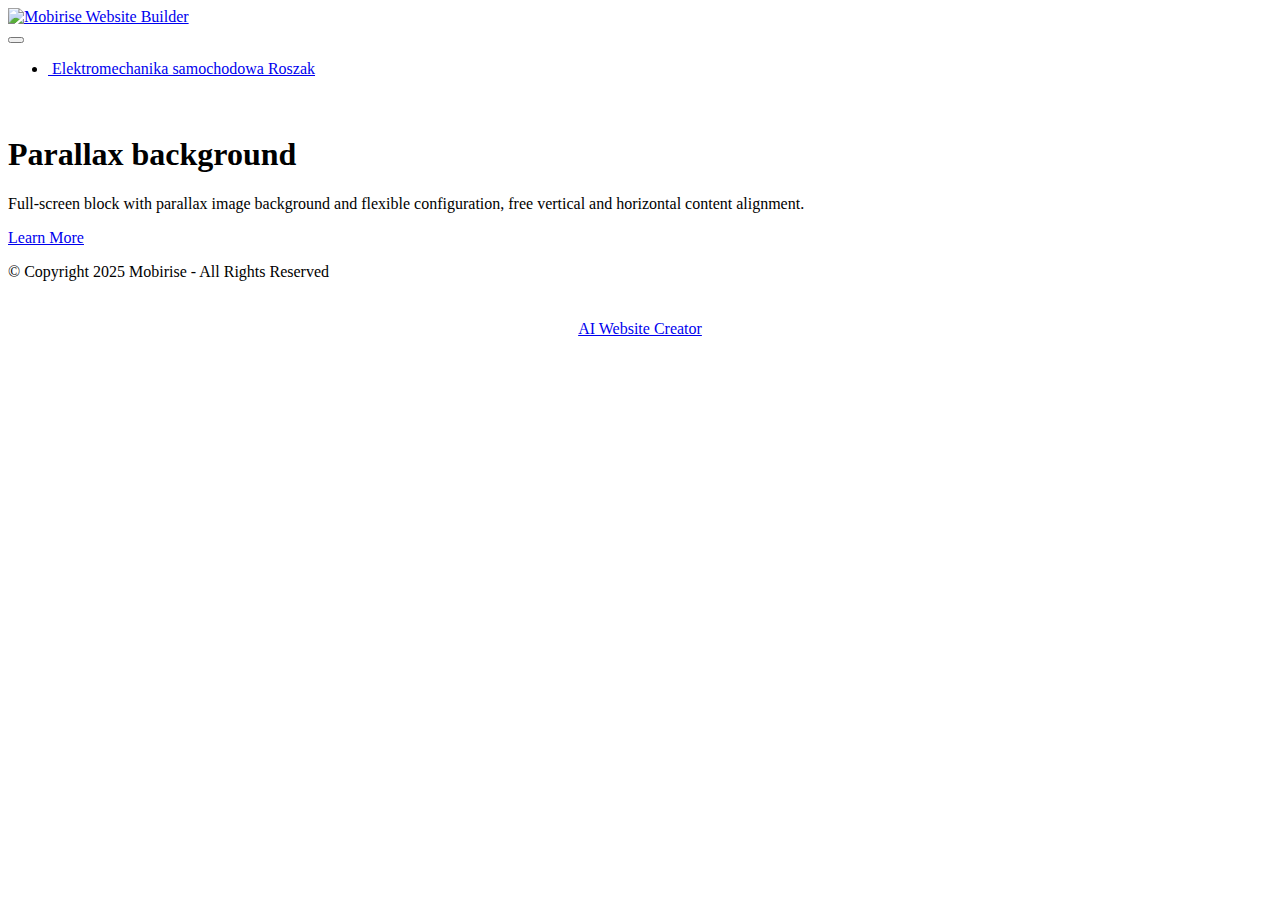
==== index.html @ 2b4351e5 "Add files via upload" ====
<!DOCTYPE html>
<html  >
<head>
  <!-- Site made with Mobirise Website Builder v5.9.18, https://mobirise.com -->
  <meta charset="UTF-8">
  <meta http-equiv="X-UA-Compatible" content="IE=edge">
  <meta name="generator" content="Mobirise v5.9.18, mobirise.com">
  <meta name="viewport" content="width=device-width, initial-scale=1, minimum-scale=1">
  <link rel="shortcut icon" href="assets/images/black-and-white-auto-repair-logo1-159x159.png" type="image/x-icon">
  <meta name="description" content="">
  
  
  <title>Home</title>
  <link rel="stylesheet" href="assets/web/assets/mobirise-icons2/mobirise2.css">
  <link rel="stylesheet" href="assets/bootstrap/css/bootstrap.min.css">
  <link rel="stylesheet" href="assets/bootstrap/css/bootstrap-grid.min.css">
  <link rel="stylesheet" href="assets/bootstrap/css/bootstrap-reboot.min.css">
  <link rel="stylesheet" href="assets/parallax/jarallax.css">
  <link rel="stylesheet" href="assets/animatecss/animate.css">
  <link rel="stylesheet" href="assets/dropdown/css/style.css">
  <link rel="stylesheet" href="assets/theme/css/style.css">
  <link rel="preload" href="https://fonts.googleapis.com/css?family=Inter+Tight:100,200,300,400,500,600,700,800,900,100i,200i,300i,400i,500i,600i,700i,800i,900i&display=swap" as="style" onload="this.onload=null;this.rel='stylesheet'">
  <noscript><link rel="stylesheet" href="https://fonts.googleapis.com/css?family=Inter+Tight:100,200,300,400,500,600,700,800,900,100i,200i,300i,400i,500i,600i,700i,800i,900i&display=swap"></noscript>
  <link rel="preload" as="style" href="assets/mobirise/css/mbr-additional.css?v=vbyn9z"><link rel="stylesheet" href="assets/mobirise/css/mbr-additional.css?v=vbyn9z" type="text/css">

  
  
  
</head>
<body>
  
  <section data-bs-version="5.1" class="menu menu3 cid-uskAnA1dW7" once="menu" id="menu03-1k">
	

	<nav class="navbar navbar-dropdown navbar-fixed-top navbar-expand-lg">
		<div class="container">
			<div class="navbar-brand">
				<span class="navbar-logo">
					<a href="https://mobiri.se">
						<img src="assets/images/black-and-white-auto-repair-logo1-159x159.png" alt="Mobirise Website Builder" style="height: 4rem;">
					</a>
				</span>
				
			</div>
			<button class="navbar-toggler" type="button" data-toggle="collapse" data-bs-toggle="collapse" data-target="#navbarSupportedContent" data-bs-target="#navbarSupportedContent" aria-controls="navbarNavAltMarkup" aria-expanded="false" aria-label="Toggle navigation">
				<div class="hamburger">
					<span></span>
					<span></span>
					<span></span>
					<span></span>
				</div>
			</button>
			<div class="collapse navbar-collapse" id="navbarSupportedContent">
				<ul class="navbar-nav nav-dropdown nav-right" data-app-modern-menu="true"><li class="nav-item">
						<a class="nav-link link text-black text-primary display-7" href="page1.html#header17-1j">&nbsp;Elektromechanika samochodowa Roszak</a>
					</li></ul>
				<div class="icons-menu">
					<a class="iconfont-wrapper" href="tel:+48602555346">
						<span class="p-2 mbr-iconfont mobi-mbri-phone mobi-mbri"></span>
					</a>
					<a class="iconfont-wrapper" href="https://maps.app.goo.gl/pMAjD56mRFNjidWM8">
						<span class="p-2 mbr-iconfont mobi-mbri-map-pin mobi-mbri"></span>
					</a>
					
					
				</div>
				
			</div>
		</div>
	</nav>
</section>

<section data-bs-version="5.1" class="header16 cid-uskxZHI9kY mbr-fullscreen mbr-parallax-background" id="header17-1i">
  
  
  <div class="container-fluid">
    <div class="row">
      <div class="content-wrap col-12 col-md-12">
        <h1 class="mbr-section-title mbr-fonts-style mbr-white mb-4 display-1">
          <strong><br>Parallax background</strong>
        </h1>
        
        <p class="mbr-fonts-style mbr-text mbr-white mb-4 display-7">Full-screen block with parallax image background and flexible
          configuration, free vertical and horizontal
          content alignment.&nbsp;</p>
        <div class="mbr-section-btn"><a class="btn btn-white-outline display-7" href="https://mobiri.se">Learn More</a></div>
      </div>
    </div>
  </div>
</section>

<section data-bs-version="5.1" class="footer4 cid-uswUv1LWGi mbr-reveal" once="footers" id="footer04-1s">

    

    

    <div class="container">
        <div class="media-container-row align-center mbr-white">
            <div class="col-12">
                <p class="mbr-text mb-0 mbr-fonts-style display-7">
                    © Copyright 2025 Mobirise - All Rights Reserved
                </p>
            </div>
        </div>
    </div>
</section><section class="display-7" style="padding: 0;align-items: center;justify-content: center;flex-wrap: wrap;    align-content: center;display: flex;position: relative;height: 4rem;"><a href="https://mobiri.se/3535914" style="flex: 1 1;height: 4rem;position: absolute;width: 100%;z-index: 1;"><img alt="" style="height: 4rem;" src="[data-uri]"></a><p style="margin: 0;text-align: center;" class="display-7">&#8204;</p><a style="z-index:1" href="https://mobirise.com/builder/ai-website-creator.html">AI Website Creator</a></section><script src="assets/bootstrap/js/bootstrap.bundle.min.js"></script>  <script src="assets/parallax/jarallax.js"></script>  <script src="assets/smoothscroll/smooth-scroll.js"></script>  <script src="assets/ytplayer/index.js"></script>  <script src="assets/dropdown/js/navbar-dropdown.js"></script>  <script src="assets/theme/js/script.js"></script>  
  
  
  <input name="animation" type="hidden">
  </body>
</html>
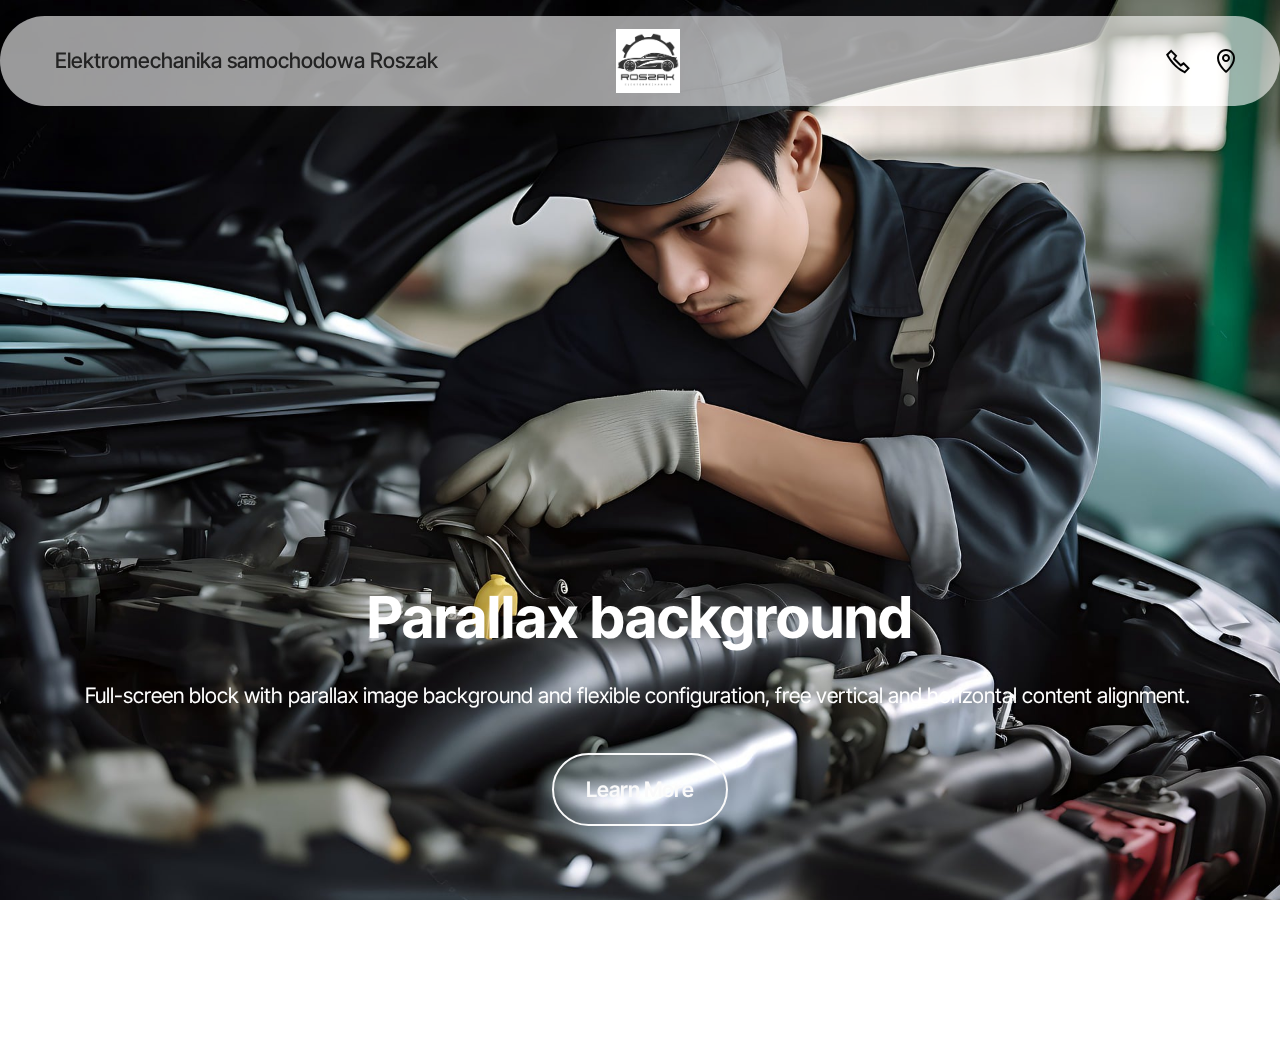
==== commit cd3fa88d: "Add files via upload" ====
--- a/index.html
+++ b/index.html
@@ -21,7 +21,7 @@
   <link rel="stylesheet" href="assets/theme/css/style.css">
   <link rel="preload" href="https://fonts.googleapis.com/css?family=Inter+Tight:100,200,300,400,500,600,700,800,900,100i,200i,300i,400i,500i,600i,700i,800i,900i&display=swap" as="style" onload="this.onload=null;this.rel='stylesheet'">
   <noscript><link rel="stylesheet" href="https://fonts.googleapis.com/css?family=Inter+Tight:100,200,300,400,500,600,700,800,900,100i,200i,300i,400i,500i,600i,700i,800i,900i&display=swap"></noscript>
-  <link rel="preload" as="style" href="assets/mobirise/css/mbr-additional.css?v=vbyn9z"><link rel="stylesheet" href="assets/mobirise/css/mbr-additional.css?v=vbyn9z" type="text/css">
+  <link rel="preload" as="style" href="assets/mobirise/css/mbr-additional.css?v=aTOK6N"><link rel="stylesheet" href="assets/mobirise/css/mbr-additional.css?v=aTOK6N" type="text/css">
 
   
   
@@ -104,7 +104,7 @@
             </div>
         </div>
     </div>
-</section><section class="display-7" style="padding: 0;align-items: center;justify-content: center;flex-wrap: wrap;    align-content: center;display: flex;position: relative;height: 4rem;"><a href="https://mobiri.se/3535914" style="flex: 1 1;height: 4rem;position: absolute;width: 100%;z-index: 1;"><img alt="" style="height: 4rem;" src="[data-uri]"></a><p style="margin: 0;text-align: center;" class="display-7">&#8204;</p><a style="z-index:1" href="https://mobirise.com/builder/ai-website-creator.html">AI Website Creator</a></section><script src="assets/bootstrap/js/bootstrap.bundle.min.js"></script>  <script src="assets/parallax/jarallax.js"></script>  <script src="assets/smoothscroll/smooth-scroll.js"></script>  <script src="assets/ytplayer/index.js"></script>  <script src="assets/dropdown/js/navbar-dropdown.js"></script>  <script src="assets/theme/js/script.js"></script>  
+</section><section class="display-7" style="padding: 0;align-items: center;justify-content: center;flex-wrap: wrap;    align-content: center;display: flex;position: relative;height: 4rem;"><a href="https://mobiri.se/3535914" style="flex: 1 1;height: 4rem;position: absolute;width: 100%;z-index: 1;"><img alt="" style="height: 4rem;" src="[data-uri]"></a><p style="margin: 0;text-align: center;" class="display-7">&#8204;</p><a style="z-index:1" href="https://mobirise.com/builder/ai-website-creator.html">Best AI Website Creator</a></section><script src="assets/bootstrap/js/bootstrap.bundle.min.js"></script>  <script src="assets/parallax/jarallax.js"></script>  <script src="assets/smoothscroll/smooth-scroll.js"></script>  <script src="assets/ytplayer/index.js"></script>  <script src="assets/dropdown/js/navbar-dropdown.js"></script>  <script src="assets/theme/js/script.js"></script>  
   
   
   <input name="animation" type="hidden">
--- a/assets/web/assets/mobirise-icons2/mobirise2.css
+++ b/assets/web/assets/mobirise-icons2/mobirise2.css
@@ -0,0 +1,498 @@
+@font-face {
+  font-family: 'Moririse2';
+  font-display: swap;
+  src:  url('mobirise2.eot?f2bix4');
+  src:  url('mobirise2.eot?f2bix4#iefix') format('embedded-opentype'),
+    url('mobirise2.ttf?f2bix4') format('truetype'),
+    url('mobirise2.woff?f2bix4') format('woff'),
+    url('mobirise2.svg?f2bix4#mobirise2') format('svg');
+  font-weight: normal;
+  font-style: normal;
+}
+
+[class^="mobi-"], [class*=" mobi-"] {
+  /* use !important to prevent issues with browser extensions that change fonts */
+  font-family: 'Moririse2' !important;
+  speak: none;
+  font-style: normal;
+  font-weight: normal;
+  font-variant: normal;
+  text-transform: none;
+  line-height: 1;
+
+  /* Better Font Rendering =========== */
+  -webkit-font-smoothing: antialiased;
+  -moz-osx-font-smoothing: grayscale;
+}
+
+.mobi-mbri-add-submenu:before {
+  content: "\e900";
+}
+.mobi-mbri-alert:before {
+  content: "\e901";
+}
+.mobi-mbri-align-center:before {
+  content: "\e902";
+}
+.mobi-mbri-align-justify:before {
+  content: "\e903";
+}
+.mobi-mbri-align-left:before {
+  content: "\e904";
+}
+.mobi-mbri-align-right:before {
+  content: "\e905";
+}
+.mobi-mbri-android:before {
+  content: "\e906";
+}
+.mobi-mbri-apple:before {
+  content: "\e907";
+}
+.mobi-mbri-arrow-down:before {
+  content: "\e908";
+}
+.mobi-mbri-arrow-next:before {
+  content: "\e909";
+}
+.mobi-mbri-arrow-prev:before {
+  content: "\e90a";
+}
+.mobi-mbri-arrow-up:before {
+  content: "\e90b";
+}
+.mobi-mbri-bold:before {
+  content: "\e90c";
+}
+.mobi-mbri-bookmark:before {
+  content: "\e90d";
+}
+.mobi-mbri-bootstrap:before {
+  content: "\e90e";
+}
+.mobi-mbri-briefcase:before {
+  content: "\e90f";
+}
+.mobi-mbri-browse:before {
+  content: "\e910";
+}
+.mobi-mbri-bulleted-list:before {
+  content: "\e911";
+}
+.mobi-mbri-calendar:before {
+  content: "\e912";
+}
+.mobi-mbri-camera:before {
+  content: "\e913";
+}
+.mobi-mbri-cart-add:before {
+  content: "\e914";
+}
+.mobi-mbri-cart-full:before {
+  content: "\e915";
+}
+.mobi-mbri-cash:before {
+  content: "\e916";
+}
+.mobi-mbri-change-style:before {
+  content: "\e917";
+}
+.mobi-mbri-chat:before {
+  content: "\e918";
+}
+.mobi-mbri-clock:before {
+  content: "\e919";
+}
+.mobi-mbri-close:before {
+  content: "\e91a";
+}
+.mobi-mbri-cloud:before {
+  content: "\e91b";
+}
+.mobi-mbri-code:before {
+  content: "\e91c";
+}
+.mobi-mbri-contact-form:before {
+  content: "\e91d";
+}
+.mobi-mbri-credit-card:before {
+  content: "\e91e";
+}
+.mobi-mbri-cursor-click:before {
+  content: "\e91f";
+}
+.mobi-mbri-cust-feedback:before {
+  content: "\e920";
+}
+.mobi-mbri-database:before {
+  content: "\e921";
+}
+.mobi-mbri-delivery:before {
+  content: "\e922";
+}
+.mobi-mbri-desktop:before {
+  content: "\e923";
+}
+.mobi-mbri-devices:before {
+  content: "\e924";
+}
+.mobi-mbri-down:before {
+  content: "\e925";
+}
+.mobi-mbri-download-2:before {
+  content: "\e926";
+}
+.mobi-mbri-download:before {
+  content: "\e927";
+}
+.mobi-mbri-drag-n-drop-2:before {
+  content: "\e928";
+}
+.mobi-mbri-drag-n-drop:before {
+  content: "\e929";
+}
+.mobi-mbri-edit-2:before {
+  content: "\e92a";
+}
+.mobi-mbri-edit:before {
+  content: "\e92b";
+}
+.mobi-mbri-error:before {
+  content: "\e92c";
+}
+.mobi-mbri-extension:before {
+  content: "\e92d";
+}
+.mobi-mbri-features:before {
+  content: "\e92e";
+}
+.mobi-mbri-file:before {
+  content: "\e92f";
+}
+.mobi-mbri-flag:before {
+  content: "\e930";
+}
+.mobi-mbri-folder:before {
+  content: "\e931";
+}
+.mobi-mbri-gift:before {
+  content: "\e932";
+}
+.mobi-mbri-github:before {
+  content: "\e933";
+}
+.mobi-mbri-globe-2:before {
+  content: "\e934";
+}
+.mobi-mbri-globe:before {
+  content: "\e935";
+}
+.mobi-mbri-growing-chart:before {
+  content: "\e936";
+}
+.mobi-mbri-hearth:before {
+  content: "\e937";
+}
+.mobi-mbri-help:before {
+  content: "\e938";
+}
+.mobi-mbri-home:before {
+  content: "\e939";
+}
+.mobi-mbri-hot-cup:before {
+  content: "\e93a";
+}
+.mobi-mbri-idea:before {
+  content: "\e93b";
+}
+.mobi-mbri-image-gallery:before {
+  content: "\e93c";
+}
+.mobi-mbri-image-slider:before {
+  content: "\e93d";
+}
+.mobi-mbri-info:before {
+  content: "\e93e";
+}
+.mobi-mbri-italic:before {
+  content: "\e93f";
+}
+.mobi-mbri-key:before {
+  content: "\e940";
+}
+.mobi-mbri-laptop:before {
+  content: "\e941";
+}
+.mobi-mbri-layers:before {
+  content: "\e942";
+}
+.mobi-mbri-left-right:before {
+  content: "\e943";
+}
+.mobi-mbri-left:before {
+  content: "\e944";
+}
+.mobi-mbri-letter:before {
+  content: "\e945";
+}
+.mobi-mbri-like:before {
+  content: "\e946";
+}
+.mobi-mbri-link:before {
+  content: "\e947";
+}
+.mobi-mbri-lock:before {
+  content: "\e948";
+}
+.mobi-mbri-login:before {
+  content: "\e949";
+}
+.mobi-mbri-logout:before {
+  content: "\e94a";
+}
+.mobi-mbri-magic-stick:before {
+  content: "\e94b";
+}
+.mobi-mbri-map-pin:before {
+  content: "\e94c";
+}
+.mobi-mbri-menu:before {
+  content: "\e94d";
+}
+.mobi-mbri-mobile-2:before {
+  content: "\e94e";
+}
+.mobi-mbri-mobile-horizontal:before {
+  content: "\e94f";
+}
+.mobi-mbri-mobile:before {
+  content: "\e950";
+}
+.mobi-mbri-mobirise:before {
+  content: "\e951";
+}
+.mobi-mbri-more-horizontal:before {
+  content: "\e952";
+}
+.mobi-mbri-more-vertical:before {
+  content: "\e953";
+}
+.mobi-mbri-music:before {
+  content: "\e954";
+}
+.mobi-mbri-new-file:before {
+  content: "\e955";
+}
+.mobi-mbri-numbered-list:before {
+  content: "\e956";
+}
+.mobi-mbri-opened-folder:before {
+  content: "\e957";
+}
+.mobi-mbri-pages:before {
+  content: "\e958";
+}
+.mobi-mbri-paper-plane:before {
+  content: "\e959";
+}
+.mobi-mbri-paperclip:before {
+  content: "\e95a";
+}
+.mobi-mbri-phone:before {
+  content: "\e95b";
+}
+.mobi-mbri-photo:before {
+  content: "\e95c";
+}
+.mobi-mbri-photos:before {
+  content: "\e95d";
+}
+.mobi-mbri-pin:before {
+  content: "\e95e";
+}
+.mobi-mbri-play:before {
+  content: "\e95f";
+}
+.mobi-mbri-plus:before {
+  content: "\e960";
+}
+.mobi-mbri-preview:before {
+  content: "\e961";
+}
+.mobi-mbri-print:before {
+  content: "\e962";
+}
+.mobi-mbri-protect:before {
+  content: "\e963";
+}
+.mobi-mbri-question:before {
+  content: "\e964";
+}
+.mobi-mbri-quote-left:before {
+  content: "\e965";
+}
+.mobi-mbri-quote-right:before {
+  content: "\e966";
+}
+.mobi-mbri-redo:before {
+  content: "\e967";
+}
+.mobi-mbri-refresh:before {
+  content: "\e968";
+}
+.mobi-mbri-responsive-2:before {
+  content: "\e969";
+}
+.mobi-mbri-responsive:before {
+  content: "\e96a";
+}
+.mobi-mbri-right:before {
+  content: "\e96b";
+}
+.mobi-mbri-rocket:before {
+  content: "\e96c";
+}
+.mobi-mbri-sad-face:before {
+  content: "\e96d";
+}
+.mobi-mbri-sale:before {
+  content: "\e96e";
+}
+.mobi-mbri-save:before {
+  content: "\e96f";
+}
+.mobi-mbri-search:before {
+  content: "\e970";
+}
+.mobi-mbri-setting-2:before {
+  content: "\e971";
+}
+.mobi-mbri-setting-3:before {
+  content: "\e972";
+}
+.mobi-mbri-setting:before {
+  content: "\e973";
+}
+.mobi-mbri-share:before {
+  content: "\e974";
+}
+.mobi-mbri-shopping-bag:before {
+  content: "\e975";
+}
+.mobi-mbri-shopping-basket:before {
+  content: "\e976";
+}
+.mobi-mbri-shopping-cart:before {
+  content: "\e977";
+}
+.mobi-mbri-sites:before {
+  content: "\e978";
+}
+.mobi-mbri-smile-face:before {
+  content: "\e979";
+}
+.mobi-mbri-speed:before {
+  content: "\e97a";
+}
+.mobi-mbri-star:before {
+  content: "\e97b";
+}
+.mobi-mbri-success:before {
+  content: "\e97c";
+}
+.mobi-mbri-sun:before {
+  content: "\e97d";
+}
+.mobi-mbri-sun2:before {
+  content: "\e97e";
+}
+.mobi-mbri-tablet-vertical:before {
+  content: "\e97f";
+}
+.mobi-mbri-tablet:before {
+  content: "\e980";
+}
+.mobi-mbri-target:before {
+  content: "\e981";
+}
+.mobi-mbri-timer:before {
+  content: "\e982";
+}
+.mobi-mbri-to-ftp:before {
+  content: "\e983";
+}
+.mobi-mbri-to-local-drive:before {
+  content: "\e984";
+}
+.mobi-mbri-touch-swipe:before {
+  content: "\e985";
+}
+.mobi-mbri-touch:before {
+  content: "\e986";
+}
+.mobi-mbri-trash:before {
+  content: "\e987";
+}
+.mobi-mbri-underline:before {
+  content: "\e988";
+}
+.mobi-mbri-undo:before {
+  content: "\e989";
+}
+.mobi-mbri-unlink:before {
+  content: "\e98a";
+}
+.mobi-mbri-unlock:before {
+  content: "\e98b";
+}
+.mobi-mbri-up-down:before {
+  content: "\e98c";
+}
+.mobi-mbri-up:before {
+  content: "\e98d";
+}
+.mobi-mbri-update:before {
+  content: "\e98e";
+}
+.mobi-mbri-upload-2:before {
+  content: "\e98f";
+}
+.mobi-mbri-upload:before {
+  content: "\e990";
+}
+.mobi-mbri-user-2:before {
+  content: "\e991";
+}
+.mobi-mbri-user:before {
+  content: "\e992";
+}
+.mobi-mbri-users:before {
+  content: "\e993";
+}
+.mobi-mbri-video-play:before {
+  content: "\e994";
+}
+.mobi-mbri-video:before {
+  content: "\e995";
+}
+.mobi-mbri-watch:before {
+  content: "\e996";
+}
+.mobi-mbri-website-theme-2:before {
+  content: "\e997";
+}
+.mobi-mbri-website-theme:before {
+  content: "\e998";
+}
+.mobi-mbri-wifi:before {
+  content: "\e999";
+}
+.mobi-mbri-windows:before {
+  content: "\e99a";
+}
+.mobi-mbri-zoom-in:before {
+  content: "\e99b";
+}
+.mobi-mbri-zoom-out:before {
+  content: "\e99c";
+}
--- a/assets/parallax/jarallax.css
+++ b/assets/parallax/jarallax.css
@@ -0,0 +1,15 @@
+.jarallax {
+    position: relative;
+    z-index: 0;
+}
+.jarallax > .jarallax-img {
+    position: absolute;
+    object-fit: cover;
+    /* support for plugin https://github.com/bfred-it/object-fit-images */
+    font-family: 'object-fit: cover;';
+    top: 0;
+    left: 0;
+    width: 100%;
+    height: 100%;
+    z-index: -1;
+}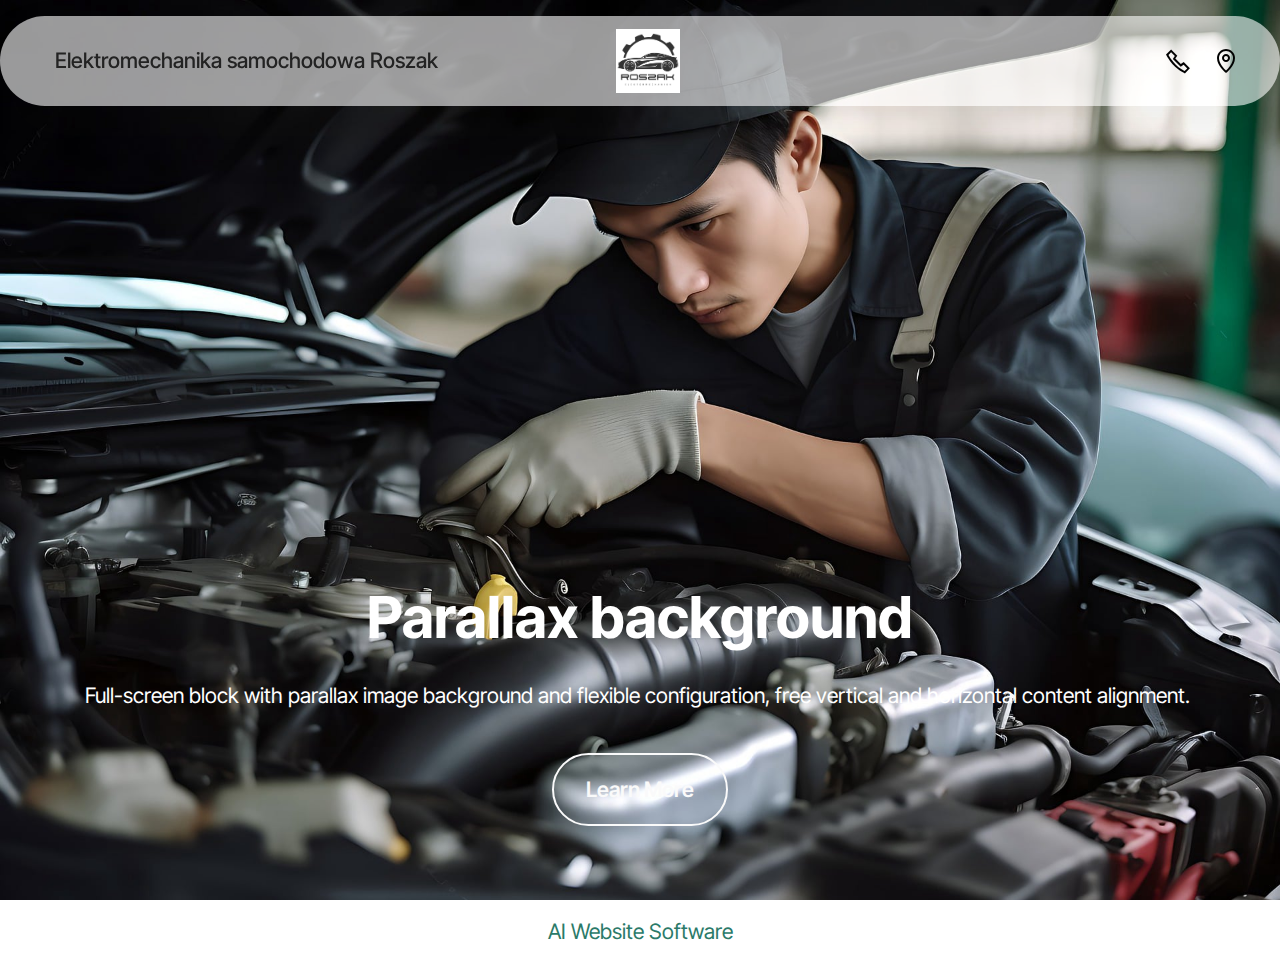
==== commit b6debfd0: "Add files via upload" ====
--- a/index.html
+++ b/index.html
@@ -21,7 +21,7 @@
   <link rel="stylesheet" href="assets/theme/css/style.css">
   <link rel="preload" href="https://fonts.googleapis.com/css?family=Inter+Tight:100,200,300,400,500,600,700,800,900,100i,200i,300i,400i,500i,600i,700i,800i,900i&display=swap" as="style" onload="this.onload=null;this.rel='stylesheet'">
   <noscript><link rel="stylesheet" href="https://fonts.googleapis.com/css?family=Inter+Tight:100,200,300,400,500,600,700,800,900,100i,200i,300i,400i,500i,600i,700i,800i,900i&display=swap"></noscript>
-  <link rel="preload" as="style" href="assets/mobirise/css/mbr-additional.css?v=aTOK6N"><link rel="stylesheet" href="assets/mobirise/css/mbr-additional.css?v=aTOK6N" type="text/css">
+  <link rel="preload" as="style" href="assets/mobirise/css/mbr-additional.css?v=3GP6QM"><link rel="stylesheet" href="assets/mobirise/css/mbr-additional.css?v=3GP6QM" type="text/css">
 
   
   
@@ -36,7 +36,7 @@
 		<div class="container">
 			<div class="navbar-brand">
 				<span class="navbar-logo">
-					<a href="https://mobiri.se">
+					<a href="page1.html#header17-1j">
 						<img src="assets/images/black-and-white-auto-repair-logo1-159x159.png" alt="Mobirise Website Builder" style="height: 4rem;">
 					</a>
 				</span>
@@ -87,26 +87,10 @@
       </div>
     </div>
   </div>
-</section>
-
-<section data-bs-version="5.1" class="footer4 cid-uswUv1LWGi mbr-reveal" once="footers" id="footer04-1s">
-
-    
-
-    
-
-    <div class="container">
-        <div class="media-container-row align-center mbr-white">
-            <div class="col-12">
-                <p class="mbr-text mb-0 mbr-fonts-style display-7">
-                    © Copyright 2025 Mobirise - All Rights Reserved
-                </p>
-            </div>
-        </div>
-    </div>
-</section><section class="display-7" style="padding: 0;align-items: center;justify-content: center;flex-wrap: wrap;    align-content: center;display: flex;position: relative;height: 4rem;"><a href="https://mobiri.se/3535914" style="flex: 1 1;height: 4rem;position: absolute;width: 100%;z-index: 1;"><img alt="" style="height: 4rem;" src="[data-uri]"></a><p style="margin: 0;text-align: center;" class="display-7">&#8204;</p><a style="z-index:1" href="https://mobirise.com/builder/ai-website-creator.html">Best AI Website Creator</a></section><script src="assets/bootstrap/js/bootstrap.bundle.min.js"></script>  <script src="assets/parallax/jarallax.js"></script>  <script src="assets/smoothscroll/smooth-scroll.js"></script>  <script src="assets/ytplayer/index.js"></script>  <script src="assets/dropdown/js/navbar-dropdown.js"></script>  <script src="assets/theme/js/script.js"></script>  
+</section><section class="display-7" style="padding: 0;align-items: center;justify-content: center;flex-wrap: wrap;    align-content: center;display: flex;position: relative;height: 4rem;"><a href="https://mobiri.se/3535914" style="flex: 1 1;height: 4rem;position: absolute;width: 100%;z-index: 1;"><img alt="" style="height: 4rem;" src="[data-uri]"></a><p style="margin: 0;text-align: center;" class="display-7">&#8204;</p><a style="z-index:1" href="https://mobirise.com/builder/ai-website-builder.html">AI Website Software</a></section><script type="text/plain" data-src="assets/bootstrap/js/bootstrap.bundle.min.js"></script><script type="text/plain" data-src="assets/parallax/jarallax.js"></script><script src="assets/web/assets/cookies-alert-plugin/cookies-alert-core.js"></script><script src="assets/web/assets/cookies-alert-plugin/cookies-alert-script.js"></script><script type="text/plain" data-src="assets/smoothscroll/smooth-scroll.js"></script><script type="text/plain" data-src="assets/ytplayer/index.js"></script><script type="text/plain" data-src="assets/dropdown/js/navbar-dropdown.js"></script><script type="text/plain" data-src="assets/theme/js/script.js"></script>
   
   
-  <input name="animation" type="hidden">
+<input name="cookieData" type="hidden" data-cookie-cookiesAlertType='2' data-cookie-customDialogSelector='null' data-cookie-colorText='#424a4d' data-cookie-colorBg='rgb(255, 255, 255)' data-cookie-opacityOverlay='0' data-cookie-bgOpacity='100' data-cookie-textButton='akceptuj' data-cookie-rejectText='odrzuć' data-cookie-colorButton='#2b7a69' data-cookie-rejectColor='#ffffff' data-cookie-colorLink='#424a4d' data-cookie-underlineLink='true' data-cookie-text="Cześć, ta strona używa ciasteczek w celu poprawnego działania.<a href='privacy.html'>cookie policy</a>. ">
+    <input name="animation" type="hidden">
   </body>
 </html>--- a/assets/mobirise/css/mbr-additional.css
+++ b/assets/mobirise/css/mbr-additional.css
@@ -772,632 +772,6 @@
     padding-left: 16px;
     padding-right: 16px;
   }
-}
-.cid-uskAnA1dW7 {
-  z-index: 1000;
-  width: 100%;
-}
-.cid-uskAnA1dW7 .dropdown-item:before {
-  font-family: Moririse2 !important;
-  content: "\e966";
-  display: inline-block;
-  width: 0;
-  position: absolute;
-  left: 1rem;
-  top: 0.5rem;
-  margin-right: 0.5rem;
-  line-height: 1;
-  font-size: inherit;
-  vertical-align: middle;
-  text-align: center;
-  overflow: hidden;
-  transform: scale(0, 1);
-  transition: all 0.25s ease-in-out;
-}
-@media (max-width: 767px) {
-  .cid-uskAnA1dW7 .navbar-toggler {
-    transform: scale(0.8);
-  }
-}
-.cid-uskAnA1dW7 .navbar-nav {
-  margin: auto;
-  margin-left: 0;
-}
-@media (min-width: 992px) {
-  .cid-uskAnA1dW7 .navbar-nav {
-    max-width: 45%;
-  }
-}
-.cid-uskAnA1dW7 .navbar-nav .nav-item {
-  padding: 0 !important;
-  transition: .3s all !important;
-}
-.cid-uskAnA1dW7 .navbar-nav .nav-item .nav-link {
-  padding: 16px !important;
-  margin: 0 !important;
-  border-radius: 1rem !important;
-  transition: .3s all !important;
-}
-.cid-uskAnA1dW7 .navbar-nav .nav-item .nav-link:hover {
-  background-color: rgba(27, 31, 10, 0.06);
-}
-.cid-uskAnA1dW7 .navbar-nav .open .nav-link::after {
-  transform: rotate(180deg);
-}
-@media (min-width: 992px) {
-  .cid-uskAnA1dW7 .navbar-nav .open .nav-link::before {
-    content: "";
-    width: 100%;
-    height: 20px;
-    top: 100%;
-    background: transparent;
-    position: absolute;
-  }
-}
-.cid-uskAnA1dW7 .navbar-nav .dropdown-item {
-  padding: 12px !important;
-  border-radius: 0.5rem !important;
-  margin: 0 8px !important;
-  transition: .3s all !important;
-}
-.cid-uskAnA1dW7 .navbar-nav .dropdown-item:hover {
-  background-color: rgba(27, 31, 10, 0.06);
-}
-@media (min-width: 992px) {
-  .cid-uskAnA1dW7 .navbar-nav {
-    padding-left: 1.5rem;
-  }
-}
-.cid-uskAnA1dW7 .navbar-logo {
-  padding-left: 1rem;
-  margin: 0 !important;
-}
-@media (min-width: 992px) {
-  .cid-uskAnA1dW7 .navbar-logo {
-    position: absolute;
-    left: 50%;
-    top: 50%;
-    transform: translate(-50%, -50%);
-  }
-}
-@media (max-width: 767px) {
-  .cid-uskAnA1dW7 .navbar-logo {
-    padding-left: 1rem;
-  }
-}
-.cid-uskAnA1dW7 .navbar-brand {
-  flex-shrink: 0;
-  align-items: center;
-  margin-right: 0;
-  padding: 10px 0;
-  transition: all 0.3s;
-  word-break: break-word;
-  z-index: 1;
-}
-.cid-uskAnA1dW7 .navbar-brand img {
-  max-width: 100%;
-  max-height: 100%;
-  border-radius: 0px !important;
-}
-.cid-uskAnA1dW7 .navbar-brand .navbar-caption {
-  line-height: inherit !important;
-}
-.cid-uskAnA1dW7 .navbar-brand .navbar-logo a {
-  outline: none;
-}
-.cid-uskAnA1dW7 .nav-link {
-  width: fit-content;
-  position: relative;
-}
-.cid-uskAnA1dW7 .navbar-caption {
-  padding-left: 2rem;
-  padding-right: .5rem;
-}
-@media (max-width: 767px) {
-  .cid-uskAnA1dW7 .navbar-caption {
-    padding-left: 1rem;
-  }
-}
-@media (max-width: 767px) {
-  .cid-uskAnA1dW7 .nav-dropdown {
-    padding-bottom: 0.5rem;
-  }
-}
-.cid-uskAnA1dW7 .nav-dropdown .link.dropdown-toggle::after {
-  margin-left: 0.5rem;
-  margin-top: 0.2rem;
-  transition: .3s all;
-}
-.cid-uskAnA1dW7 .container {
-  display: flex;
-  height: 90px;
-  position: relative;
-  padding: 0.5rem 0.6rem;
-  flex-wrap: nowrap;
-  background: rgba(255, 255, 255, 0.7) !important;
-  left: 0;
-  right: 0;
-  -webkit-box-pack: justify;
-  -ms-flex-pack: justify;
-  justify-content: flex-end;
-  -webkit-box-align: center;
-  -webkit-align-items: center;
-  -ms-flex-align: center;
-  align-items: center;
-  border-radius: 100vw;
-  margin-top: 1rem;
-  background-color: #ffffff;
-  box-shadow: 0 30px 60px 0 rgba(27, 31, 10, 0.08);
-}
-@media (max-width: 992px) {
-  .cid-uskAnA1dW7 .container {
-    padding-right: 2rem;
-  }
-}
-@media (max-width: 767px) {
-  .cid-uskAnA1dW7 .container {
-    width: 95%;
-    height: 56px !important;
-    padding-right: 1rem;
-    margin-top: 0rem;
-  }
-}
-.cid-uskAnA1dW7 .iconfont-wrapper {
-  color: #000000 !important;
-  font-size: 1.5rem;
-  padding-right: 0.5rem;
-}
-.cid-uskAnA1dW7 .dropdown-menu {
-  flex-wrap: wrap;
-  flex-direction: column;
-  max-width: 100%;
-  padding: 12px 4px !important;
-  border-radius: 1.5rem;
-  transition: .3s all !important;
-  min-width: auto;
-  background: #ffffff;
-  background: rgba(255, 255, 255, 0.7) !important;
-}
-.cid-uskAnA1dW7 .nav-item:focus,
-.cid-uskAnA1dW7 .nav-link:focus {
-  outline: none;
-}
-.cid-uskAnA1dW7 .dropdown .dropdown-menu .dropdown-item {
-  width: auto;
-  transition: all 0.25s ease-in-out;
-}
-.cid-uskAnA1dW7 .dropdown .dropdown-menu .dropdown-item::after {
-  right: 0.5rem;
-}
-.cid-uskAnA1dW7 .dropdown .dropdown-menu .dropdown-item .mbr-iconfont {
-  margin-right: 0.5rem;
-  vertical-align: sub;
-}
-.cid-uskAnA1dW7 .dropdown .dropdown-menu .dropdown-item .mbr-iconfont:before {
-  display: inline-block;
-  transform: scale(1, 1);
-  transition: all 0.25s ease-in-out;
-}
-.cid-uskAnA1dW7 .collapsed .dropdown-menu .dropdown-item:before {
-  display: none;
-}
-.cid-uskAnA1dW7 .collapsed .dropdown .dropdown-menu .dropdown-item {
-  padding: 0.235em 1.5em 0.235em 1.5em !important;
-  transition: none;
-  margin: 0 !important;
-}
-.cid-uskAnA1dW7 .navbar {
-  min-height: 90px;
-  transition: all 0.3s;
-  border-bottom: 1px solid transparent;
-  background: transparent !important;
-  padding: 0 !important;
-  border: none !important;
-  box-shadow: none !important;
-  border-radius: 0 !important;
-}
-.cid-uskAnA1dW7 .navbar.opened {
-  transition: all 0.3s;
-}
-.cid-uskAnA1dW7 .navbar .dropdown-item {
-  padding: 0.5rem 1.8rem;
-}
-.cid-uskAnA1dW7 .navbar .navbar-logo img {
-  width: auto;
-}
-.cid-uskAnA1dW7 .navbar .navbar-collapse {
-  justify-content: flex-end;
-}
-.cid-uskAnA1dW7 .navbar.collapsed {
-  justify-content: center;
-}
-.cid-uskAnA1dW7 .navbar.collapsed .nav-item .nav-link::before {
-  display: none;
-}
-.cid-uskAnA1dW7 .navbar.collapsed.opened .dropdown-menu {
-  top: 0;
-}
-@media (min-width: 992px) {
-  .cid-uskAnA1dW7 .navbar.collapsed.opened:not(.navbar-short) .navbar-collapse {
-    max-height: calc(98.5vh - 5rem);
-  }
-}
-.cid-uskAnA1dW7 .navbar.collapsed .dropdown-menu .dropdown-submenu {
-  left: 0 !important;
-}
-.cid-uskAnA1dW7 .navbar.collapsed .dropdown-menu .dropdown-item:after {
-  right: auto;
-}
-.cid-uskAnA1dW7 .navbar.collapsed .dropdown-menu .dropdown-toggle[data-toggle="dropdown-submenu"]:after {
-  margin-left: 0.5rem;
-  margin-top: 0.2rem;
-  border-top: 0.35em solid;
-  border-right: 0.35em solid transparent;
-  border-left: 0.35em solid transparent;
-  border-bottom: 0;
-  top: 41%;
-}
-.cid-uskAnA1dW7 .navbar.collapsed ul.navbar-nav li {
-  margin: auto;
-}
-.cid-uskAnA1dW7 .navbar.collapsed .dropdown-menu .dropdown-item {
-  padding: 0.25rem 1.5rem;
-  text-align: center;
-}
-.cid-uskAnA1dW7 .navbar.collapsed .icons-menu {
-  padding-left: 0;
-  padding-right: 0;
-  padding-top: 0.5rem;
-  padding-bottom: 0.5rem;
-}
-@media (max-width: 767px) {
-  .cid-uskAnA1dW7 .navbar {
-    min-height: 72px;
-  }
-  .cid-uskAnA1dW7 .navbar .navbar-logo img {
-    height: 2rem !important;
-  }
-}
-@media (max-width: 991px) {
-  .cid-uskAnA1dW7 .navbar .nav-item .nav-link::before {
-    display: none;
-  }
-  .cid-uskAnA1dW7 .navbar.opened .dropdown-menu {
-    top: 0;
-  }
-  .cid-uskAnA1dW7 .navbar .dropdown-menu .dropdown-submenu {
-    left: 0 !important;
-  }
-  .cid-uskAnA1dW7 .navbar .dropdown-menu .dropdown-item:after {
-    right: auto;
-  }
-  .cid-uskAnA1dW7 .navbar .dropdown-menu .dropdown-toggle[data-toggle="dropdown-submenu"]:after {
-    margin-left: 0.5rem;
-    margin-top: 0.2rem;
-    border-top: 0.35em solid;
-    border-right: 0.35em solid transparent;
-    border-left: 0.35em solid transparent;
-    border-bottom: 0;
-    top: 40%;
-  }
-  .cid-uskAnA1dW7 .navbar .dropdown-menu .dropdown-item {
-    padding: 0.25rem 1.5rem !important;
-    text-align: center;
-  }
-  .cid-uskAnA1dW7 .navbar .navbar-brand {
-    flex-shrink: initial;
-    flex-basis: auto;
-    word-break: break-word;
-    padding-right: 10px;
-  }
-  .cid-uskAnA1dW7 .navbar .navbar-toggler {
-    flex-basis: auto;
-  }
-  .cid-uskAnA1dW7 .navbar .icons-menu {
-    padding-left: 0;
-    padding-top: 0.5rem;
-    padding-bottom: 0.5rem;
-  }
-}
-.cid-uskAnA1dW7 .navbar.navbar-short .navbar-logo img {
-  height: 2rem;
-}
-.cid-uskAnA1dW7 .dropdown-item.active,
-.cid-uskAnA1dW7 .dropdown-item:active {
-  background-color: transparent;
-}
-.cid-uskAnA1dW7 .navbar-expand-lg .navbar-nav .nav-link {
-  padding: 0;
-}
-.cid-uskAnA1dW7 .nav-dropdown .link.dropdown-toggle {
-  margin-right: 1.667em;
-}
-.cid-uskAnA1dW7 .nav-dropdown .link.dropdown-toggle[aria-expanded="true"] {
-  margin-right: 0;
-  padding: 0.667em 1.667em;
-}
-.cid-uskAnA1dW7 .navbar.navbar-expand-lg .dropdown .dropdown-menu {
-  background: #ffffff;
-}
-.cid-uskAnA1dW7 .navbar.navbar-expand-lg .dropdown .dropdown-menu .dropdown-submenu {
-  margin: 0;
-  left: 105%;
-  transform: none;
-  top: -12px;
-}
-.cid-uskAnA1dW7 .navbar .dropdown.open > .dropdown-menu {
-  display: flex;
-}
-.cid-uskAnA1dW7 ul.navbar-nav {
-  flex-wrap: wrap;
-}
-.cid-uskAnA1dW7 .navbar-buttons {
-  text-align: center;
-  min-width: 140px;
-}
-@media (max-width: 992px) {
-  .cid-uskAnA1dW7 .navbar-buttons {
-    text-align: left;
-  }
-}
-.cid-uskAnA1dW7 button.navbar-toggler {
-  outline: none;
-  width: 31px;
-  height: 20px;
-  cursor: pointer;
-  transition: all 0.2s;
-  position: relative;
-  align-self: center;
-}
-.cid-uskAnA1dW7 button.navbar-toggler .hamburger span {
-  position: absolute;
-  right: 0;
-  width: 30px;
-  height: 2px;
-  border-right: 5px;
-  background-color: #232323;
-}
-.cid-uskAnA1dW7 button.navbar-toggler .hamburger span:nth-child(1) {
-  top: 0;
-  transition: all 0.2s;
-}
-.cid-uskAnA1dW7 button.navbar-toggler .hamburger span:nth-child(2) {
-  top: 8px;
-  transition: all 0.15s;
-}
-.cid-uskAnA1dW7 button.navbar-toggler .hamburger span:nth-child(3) {
-  top: 8px;
-  transition: all 0.15s;
-}
-.cid-uskAnA1dW7 button.navbar-toggler .hamburger span:nth-child(4) {
-  top: 16px;
-  transition: all 0.2s;
-}
-.cid-uskAnA1dW7 nav.opened .hamburger span:nth-child(1) {
-  top: 8px;
-  width: 0;
-  opacity: 0;
-  right: 50%;
-  transition: all 0.2s;
-}
-.cid-uskAnA1dW7 nav.opened .hamburger span:nth-child(2) {
-  transform: rotate(45deg);
-  transition: all 0.25s;
-}
-.cid-uskAnA1dW7 nav.opened .hamburger span:nth-child(3) {
-  transform: rotate(-45deg);
-  transition: all 0.25s;
-}
-.cid-uskAnA1dW7 nav.opened .hamburger span:nth-child(4) {
-  top: 8px;
-  width: 0;
-  opacity: 0;
-  right: 50%;
-  transition: all 0.2s;
-}
-.cid-uskAnA1dW7 .navbar-dropdown {
-  padding: 0 1rem;
-}
-.cid-uskAnA1dW7 a.nav-link {
-  display: flex;
-  align-items: center;
-  justify-content: center;
-}
-.cid-uskAnA1dW7 .icons-menu {
-  flex-wrap: nowrap;
-  display: flex;
-  justify-content: center;
-  padding-left: 1rem;
-  padding-right: 1rem;
-  padding-top: 0.3rem;
-  text-align: center;
-}
-@media (max-width: 992px) {
-  .cid-uskAnA1dW7 .icons-menu {
-    justify-content: flex-start;
-    margin-bottom: .5rem;
-  }
-}
-@media screen and (-ms-high-contrast: active), (-ms-high-contrast: none) {
-  .cid-uskAnA1dW7 .navbar {
-    height: 70px;
-  }
-  .cid-uskAnA1dW7 .navbar.opened {
-    height: auto;
-  }
-  .cid-uskAnA1dW7 .nav-item .nav-link:hover::before {
-    width: 175%;
-    max-width: calc(100% + 2rem);
-    left: -1rem;
-  }
-}
-.cid-uskAnA1dW7 .navbar .dropdown > .dropdown-menu {
-  display: none;
-  width: max-content;
-  max-width: 500px !important;
-  transform: translateX(-50%);
-  top: calc(100% + 20px);
-  left: 50%;
-}
-.cid-uskAnA1dW7 .navbar .dropdown > .dropdown-menu .dropdown-item {
-  line-height: 1 !important;
-}
-.cid-uskAnA1dW7 .navbar .dropdown > .dropdown-menu .dropdown .dropdown-item {
-  align-items: center;
-  display: flex;
-  height: max-content !important;
-  min-height: max-content !important;
-}
-.cid-uskAnA1dW7 .navbar .dropdown > .dropdown-menu .dropdown .dropdown-item::after {
-  display: inline-block;
-  position: static;
-  margin-left: 0.5rem;
-  margin-top: 0;
-  margin-right: 0;
-  margin-bottom: 0;
-  transition: .3s all;
-  transform: rotate(-90deg);
-}
-.cid-uskAnA1dW7 .navbar .dropdown > .dropdown-menu .dropdown.open .dropdown-item::after {
-  transform: rotate(0deg);
-}
-.cid-uskAnA1dW7 .mbr-section-btn {
-  margin: -0.6rem -0.6rem;
-}
-.cid-uskAnA1dW7 .navbar-toggler {
-  margin-left: 12px;
-  margin-right: 8px;
-  order: 1000;
-}
-@media (max-width: 991px) {
-  .cid-uskAnA1dW7 .navbar-brand {
-    margin-right: auto;
-  }
-  .cid-uskAnA1dW7 .navbar-collapse {
-    z-index: -1 !important;
-    position: absolute;
-    top: 110%;
-    left: 0;
-    width: 100%;
-    padding: 1rem;
-    border-radius: 1.5rem;
-    background: #ffffff;
-    opacity: 1;
-    border-color: rgba(255, 255, 255, 0.7) !important;
-    background: rgba(255, 255, 255, 0.7) !important;
-    backdrop-filter: blur(8px);
-  }
-  .cid-uskAnA1dW7 .navbar-nav .nav-item .nav-link::after {
-    margin-left: 10px;
-  }
-  .cid-uskAnA1dW7 .navbar-nav .dropdown-item:hover {
-    background-color: rgba(27, 31, 10, 0.06);
-  }
-  .cid-uskAnA1dW7 .navbar .dropdown > .dropdown-menu {
-    max-width: 100% !important;
-    transform: translateX(0);
-    top: 10px;
-    left: 0;
-    padding: 8px !important;
-    border-radius: 1rem;
-    background-color: rgba(27, 31, 10, 0.04) !important;
-  }
-  .cid-uskAnA1dW7 .navbar .dropdown > .dropdown-menu .dropdown-item {
-    padding: 8px !important;
-    line-height: 1 !important;
-    margin-bottom: 4px !important;
-  }
-  .cid-uskAnA1dW7 .navbar .dropdown > .dropdown-menu .dropdown .dropdown-item {
-    align-items: center;
-    display: flex;
-    height: max-content !important;
-    min-height: max-content !important;
-  }
-  .cid-uskAnA1dW7 .navbar .dropdown > .dropdown-menu .dropdown .dropdown-item::after {
-    display: inline-block;
-    position: static;
-    margin-left: 0.5rem;
-    margin-top: 0;
-    margin-right: 0;
-    margin-bottom: 0;
-    transition: .3s all;
-    transform: rotate(0deg);
-  }
-  .cid-uskAnA1dW7 .navbar .dropdown > .dropdown-menu .dropdown.open .dropdown-item::after {
-    transform: rotate(180deg);
-  }
-  .cid-uskAnA1dW7 .navbar .dropdown > .dropdown-menu .dropdown-submenu {
-    position: static;
-    width: 100%;
-    max-width: 100% !important;
-    transform: translateX(0) !important;
-    top: 0;
-    left: 0;
-    padding: 8px !important;
-    border-radius: 1rem;
-    background-color: rgba(27, 31, 10, 0.04) !important;
-  }
-  .cid-uskAnA1dW7 .navbar .dropdown.open > .dropdown-menu {
-    display: flex !important;
-    flex-direction: column;
-    align-items: flex-start;
-  }
-}
-@media (max-width: 575px) {
-  .cid-uskAnA1dW7 .navbar-collapse {
-    padding: 1rem;
-  }
-}
-.cid-uskxZHI9kY {
-  display: flex;
-  background-image: url("../../../assets/images/mbr-1920x1446.jpg");
-}
-.cid-uskxZHI9kY .mbr-overlay {
-  background-color: #000000;
-  opacity: 0.5;
-}
-@media (min-width: 768px) {
-  .cid-uskxZHI9kY {
-    align-items: flex-end;
-  }
-  .cid-uskxZHI9kY .row {
-    justify-content: center;
-  }
-  .cid-uskxZHI9kY .content-wrap {
-    padding: 1rem 3rem;
-  }
-}
-@media (max-width: 991px) and (min-width: 768px) {
-  .cid-uskxZHI9kY .content-wrap {
-    min-width: 50%;
-  }
-}
-@media (max-width: 767px) {
-  .cid-uskxZHI9kY {
-    -webkit-align-items: center;
-    align-items: flex-end;
-  }
-  .cid-uskxZHI9kY .mbr-row {
-    -webkit-justify-content: center;
-    justify-content: center;
-  }
-  .cid-uskxZHI9kY .content-wrap {
-    width: 100%;
-  }
-}
-.cid-uskxZHI9kY .mbr-section-title,
-.cid-uskxZHI9kY .mbr-section-subtitle {
-  text-align: center;
-}
-.cid-uskxZHI9kY .mbr-text,
-.cid-uskxZHI9kY .mbr-section-btn {
-  text-align: center;
-}
-.cid-uswUv1LWGi {
-  padding-top: 2rem;
-  padding-bottom: 2rem;
-  background-color: #f7f7f7;
-  overflow: hidden;
 }
 .cid-uskAnA1dW7 {
   z-index: 1000;
@@ -1974,6 +1348,632 @@
     padding: 1rem;
   }
 }
+.cid-uskxZHI9kY {
+  display: flex;
+  background-image: url("../../../assets/images/mbr-1920x1446.jpg");
+}
+.cid-uskxZHI9kY .mbr-overlay {
+  background-color: #000000;
+  opacity: 0.5;
+}
+@media (min-width: 768px) {
+  .cid-uskxZHI9kY {
+    align-items: flex-end;
+  }
+  .cid-uskxZHI9kY .row {
+    justify-content: center;
+  }
+  .cid-uskxZHI9kY .content-wrap {
+    padding: 1rem 3rem;
+  }
+}
+@media (max-width: 991px) and (min-width: 768px) {
+  .cid-uskxZHI9kY .content-wrap {
+    min-width: 50%;
+  }
+}
+@media (max-width: 767px) {
+  .cid-uskxZHI9kY {
+    -webkit-align-items: center;
+    align-items: flex-end;
+  }
+  .cid-uskxZHI9kY .mbr-row {
+    -webkit-justify-content: center;
+    justify-content: center;
+  }
+  .cid-uskxZHI9kY .content-wrap {
+    width: 100%;
+  }
+}
+.cid-uskxZHI9kY .mbr-section-title,
+.cid-uskxZHI9kY .mbr-section-subtitle {
+  text-align: center;
+}
+.cid-uskxZHI9kY .mbr-text,
+.cid-uskxZHI9kY .mbr-section-btn {
+  text-align: center;
+}
+.cid-uswUv1LWGi {
+  padding-top: 2rem;
+  padding-bottom: 2rem;
+  background-color: #f7f7f7;
+  overflow: hidden;
+}
+.cid-uskAnA1dW7 {
+  z-index: 1000;
+  width: 100%;
+}
+.cid-uskAnA1dW7 .dropdown-item:before {
+  font-family: Moririse2 !important;
+  content: "\e966";
+  display: inline-block;
+  width: 0;
+  position: absolute;
+  left: 1rem;
+  top: 0.5rem;
+  margin-right: 0.5rem;
+  line-height: 1;
+  font-size: inherit;
+  vertical-align: middle;
+  text-align: center;
+  overflow: hidden;
+  transform: scale(0, 1);
+  transition: all 0.25s ease-in-out;
+}
+@media (max-width: 767px) {
+  .cid-uskAnA1dW7 .navbar-toggler {
+    transform: scale(0.8);
+  }
+}
+.cid-uskAnA1dW7 .navbar-nav {
+  margin: auto;
+  margin-left: 0;
+}
+@media (min-width: 992px) {
+  .cid-uskAnA1dW7 .navbar-nav {
+    max-width: 45%;
+  }
+}
+.cid-uskAnA1dW7 .navbar-nav .nav-item {
+  padding: 0 !important;
+  transition: .3s all !important;
+}
+.cid-uskAnA1dW7 .navbar-nav .nav-item .nav-link {
+  padding: 16px !important;
+  margin: 0 !important;
+  border-radius: 1rem !important;
+  transition: .3s all !important;
+}
+.cid-uskAnA1dW7 .navbar-nav .nav-item .nav-link:hover {
+  background-color: rgba(27, 31, 10, 0.06);
+}
+.cid-uskAnA1dW7 .navbar-nav .open .nav-link::after {
+  transform: rotate(180deg);
+}
+@media (min-width: 992px) {
+  .cid-uskAnA1dW7 .navbar-nav .open .nav-link::before {
+    content: "";
+    width: 100%;
+    height: 20px;
+    top: 100%;
+    background: transparent;
+    position: absolute;
+  }
+}
+.cid-uskAnA1dW7 .navbar-nav .dropdown-item {
+  padding: 12px !important;
+  border-radius: 0.5rem !important;
+  margin: 0 8px !important;
+  transition: .3s all !important;
+}
+.cid-uskAnA1dW7 .navbar-nav .dropdown-item:hover {
+  background-color: rgba(27, 31, 10, 0.06);
+}
+@media (min-width: 992px) {
+  .cid-uskAnA1dW7 .navbar-nav {
+    padding-left: 1.5rem;
+  }
+}
+.cid-uskAnA1dW7 .navbar-logo {
+  padding-left: 1rem;
+  margin: 0 !important;
+}
+@media (min-width: 992px) {
+  .cid-uskAnA1dW7 .navbar-logo {
+    position: absolute;
+    left: 50%;
+    top: 50%;
+    transform: translate(-50%, -50%);
+  }
+}
+@media (max-width: 767px) {
+  .cid-uskAnA1dW7 .navbar-logo {
+    padding-left: 1rem;
+  }
+}
+.cid-uskAnA1dW7 .navbar-brand {
+  flex-shrink: 0;
+  align-items: center;
+  margin-right: 0;
+  padding: 10px 0;
+  transition: all 0.3s;
+  word-break: break-word;
+  z-index: 1;
+}
+.cid-uskAnA1dW7 .navbar-brand img {
+  max-width: 100%;
+  max-height: 100%;
+  border-radius: 0px !important;
+}
+.cid-uskAnA1dW7 .navbar-brand .navbar-caption {
+  line-height: inherit !important;
+}
+.cid-uskAnA1dW7 .navbar-brand .navbar-logo a {
+  outline: none;
+}
+.cid-uskAnA1dW7 .nav-link {
+  width: fit-content;
+  position: relative;
+}
+.cid-uskAnA1dW7 .navbar-caption {
+  padding-left: 2rem;
+  padding-right: .5rem;
+}
+@media (max-width: 767px) {
+  .cid-uskAnA1dW7 .navbar-caption {
+    padding-left: 1rem;
+  }
+}
+@media (max-width: 767px) {
+  .cid-uskAnA1dW7 .nav-dropdown {
+    padding-bottom: 0.5rem;
+  }
+}
+.cid-uskAnA1dW7 .nav-dropdown .link.dropdown-toggle::after {
+  margin-left: 0.5rem;
+  margin-top: 0.2rem;
+  transition: .3s all;
+}
+.cid-uskAnA1dW7 .container {
+  display: flex;
+  height: 90px;
+  position: relative;
+  padding: 0.5rem 0.6rem;
+  flex-wrap: nowrap;
+  background: rgba(255, 255, 255, 0.6) !important;
+  left: 0;
+  right: 0;
+  -webkit-box-pack: justify;
+  -ms-flex-pack: justify;
+  justify-content: flex-end;
+  -webkit-box-align: center;
+  -webkit-align-items: center;
+  -ms-flex-align: center;
+  align-items: center;
+  border-radius: 100vw;
+  margin-top: 1rem;
+  background-color: #ffffff;
+  box-shadow: 0 30px 60px 0 rgba(27, 31, 10, 0.08);
+}
+@media (max-width: 992px) {
+  .cid-uskAnA1dW7 .container {
+    padding-right: 2rem;
+  }
+}
+@media (max-width: 767px) {
+  .cid-uskAnA1dW7 .container {
+    width: 95%;
+    height: 56px !important;
+    padding-right: 1rem;
+    margin-top: 0rem;
+  }
+}
+.cid-uskAnA1dW7 .iconfont-wrapper {
+  color: #000000 !important;
+  font-size: 1.5rem;
+  padding-right: 0.5rem;
+}
+.cid-uskAnA1dW7 .dropdown-menu {
+  flex-wrap: wrap;
+  flex-direction: column;
+  max-width: 100%;
+  padding: 12px 4px !important;
+  border-radius: 1.5rem;
+  transition: .3s all !important;
+  min-width: auto;
+  background: #ffffff;
+  background: rgba(255, 255, 255, 0.6) !important;
+}
+.cid-uskAnA1dW7 .nav-item:focus,
+.cid-uskAnA1dW7 .nav-link:focus {
+  outline: none;
+}
+.cid-uskAnA1dW7 .dropdown .dropdown-menu .dropdown-item {
+  width: auto;
+  transition: all 0.25s ease-in-out;
+}
+.cid-uskAnA1dW7 .dropdown .dropdown-menu .dropdown-item::after {
+  right: 0.5rem;
+}
+.cid-uskAnA1dW7 .dropdown .dropdown-menu .dropdown-item .mbr-iconfont {
+  margin-right: 0.5rem;
+  vertical-align: sub;
+}
+.cid-uskAnA1dW7 .dropdown .dropdown-menu .dropdown-item .mbr-iconfont:before {
+  display: inline-block;
+  transform: scale(1, 1);
+  transition: all 0.25s ease-in-out;
+}
+.cid-uskAnA1dW7 .collapsed .dropdown-menu .dropdown-item:before {
+  display: none;
+}
+.cid-uskAnA1dW7 .collapsed .dropdown .dropdown-menu .dropdown-item {
+  padding: 0.235em 1.5em 0.235em 1.5em !important;
+  transition: none;
+  margin: 0 !important;
+}
+.cid-uskAnA1dW7 .navbar {
+  min-height: 90px;
+  transition: all 0.3s;
+  border-bottom: 1px solid transparent;
+  background: transparent !important;
+  padding: 0 !important;
+  border: none !important;
+  box-shadow: none !important;
+  border-radius: 0 !important;
+}
+.cid-uskAnA1dW7 .navbar.opened {
+  transition: all 0.3s;
+}
+.cid-uskAnA1dW7 .navbar .dropdown-item {
+  padding: 0.5rem 1.8rem;
+}
+.cid-uskAnA1dW7 .navbar .navbar-logo img {
+  width: auto;
+}
+.cid-uskAnA1dW7 .navbar .navbar-collapse {
+  justify-content: flex-end;
+}
+.cid-uskAnA1dW7 .navbar.collapsed {
+  justify-content: center;
+}
+.cid-uskAnA1dW7 .navbar.collapsed .nav-item .nav-link::before {
+  display: none;
+}
+.cid-uskAnA1dW7 .navbar.collapsed.opened .dropdown-menu {
+  top: 0;
+}
+@media (min-width: 992px) {
+  .cid-uskAnA1dW7 .navbar.collapsed.opened:not(.navbar-short) .navbar-collapse {
+    max-height: calc(98.5vh - 4rem);
+  }
+}
+.cid-uskAnA1dW7 .navbar.collapsed .dropdown-menu .dropdown-submenu {
+  left: 0 !important;
+}
+.cid-uskAnA1dW7 .navbar.collapsed .dropdown-menu .dropdown-item:after {
+  right: auto;
+}
+.cid-uskAnA1dW7 .navbar.collapsed .dropdown-menu .dropdown-toggle[data-toggle="dropdown-submenu"]:after {
+  margin-left: 0.5rem;
+  margin-top: 0.2rem;
+  border-top: 0.35em solid;
+  border-right: 0.35em solid transparent;
+  border-left: 0.35em solid transparent;
+  border-bottom: 0;
+  top: 41%;
+}
+.cid-uskAnA1dW7 .navbar.collapsed ul.navbar-nav li {
+  margin: auto;
+}
+.cid-uskAnA1dW7 .navbar.collapsed .dropdown-menu .dropdown-item {
+  padding: 0.25rem 1.5rem;
+  text-align: center;
+}
+.cid-uskAnA1dW7 .navbar.collapsed .icons-menu {
+  padding-left: 0;
+  padding-right: 0;
+  padding-top: 0.5rem;
+  padding-bottom: 0.5rem;
+}
+@media (max-width: 767px) {
+  .cid-uskAnA1dW7 .navbar {
+    min-height: 72px;
+  }
+  .cid-uskAnA1dW7 .navbar .navbar-logo img {
+    height: 2rem !important;
+  }
+}
+@media (max-width: 991px) {
+  .cid-uskAnA1dW7 .navbar .nav-item .nav-link::before {
+    display: none;
+  }
+  .cid-uskAnA1dW7 .navbar.opened .dropdown-menu {
+    top: 0;
+  }
+  .cid-uskAnA1dW7 .navbar .dropdown-menu .dropdown-submenu {
+    left: 0 !important;
+  }
+  .cid-uskAnA1dW7 .navbar .dropdown-menu .dropdown-item:after {
+    right: auto;
+  }
+  .cid-uskAnA1dW7 .navbar .dropdown-menu .dropdown-toggle[data-toggle="dropdown-submenu"]:after {
+    margin-left: 0.5rem;
+    margin-top: 0.2rem;
+    border-top: 0.35em solid;
+    border-right: 0.35em solid transparent;
+    border-left: 0.35em solid transparent;
+    border-bottom: 0;
+    top: 40%;
+  }
+  .cid-uskAnA1dW7 .navbar .dropdown-menu .dropdown-item {
+    padding: 0.25rem 1.5rem !important;
+    text-align: center;
+  }
+  .cid-uskAnA1dW7 .navbar .navbar-brand {
+    flex-shrink: initial;
+    flex-basis: auto;
+    word-break: break-word;
+    padding-right: 10px;
+  }
+  .cid-uskAnA1dW7 .navbar .navbar-toggler {
+    flex-basis: auto;
+  }
+  .cid-uskAnA1dW7 .navbar .icons-menu {
+    padding-left: 0;
+    padding-top: 0.5rem;
+    padding-bottom: 0.5rem;
+  }
+}
+.cid-uskAnA1dW7 .navbar.navbar-short .navbar-logo img {
+  height: 2rem;
+}
+.cid-uskAnA1dW7 .dropdown-item.active,
+.cid-uskAnA1dW7 .dropdown-item:active {
+  background-color: transparent;
+}
+.cid-uskAnA1dW7 .navbar-expand-lg .navbar-nav .nav-link {
+  padding: 0;
+}
+.cid-uskAnA1dW7 .nav-dropdown .link.dropdown-toggle {
+  margin-right: 1.667em;
+}
+.cid-uskAnA1dW7 .nav-dropdown .link.dropdown-toggle[aria-expanded="true"] {
+  margin-right: 0;
+  padding: 0.667em 1.667em;
+}
+.cid-uskAnA1dW7 .navbar.navbar-expand-lg .dropdown .dropdown-menu {
+  background: #ffffff;
+}
+.cid-uskAnA1dW7 .navbar.navbar-expand-lg .dropdown .dropdown-menu .dropdown-submenu {
+  margin: 0;
+  left: 105%;
+  transform: none;
+  top: -12px;
+}
+.cid-uskAnA1dW7 .navbar .dropdown.open > .dropdown-menu {
+  display: flex;
+}
+.cid-uskAnA1dW7 ul.navbar-nav {
+  flex-wrap: wrap;
+}
+.cid-uskAnA1dW7 .navbar-buttons {
+  text-align: center;
+  min-width: 140px;
+}
+@media (max-width: 992px) {
+  .cid-uskAnA1dW7 .navbar-buttons {
+    text-align: left;
+  }
+}
+.cid-uskAnA1dW7 button.navbar-toggler {
+  outline: none;
+  width: 31px;
+  height: 20px;
+  cursor: pointer;
+  transition: all 0.2s;
+  position: relative;
+  align-self: center;
+}
+.cid-uskAnA1dW7 button.navbar-toggler .hamburger span {
+  position: absolute;
+  right: 0;
+  width: 30px;
+  height: 2px;
+  border-right: 5px;
+  background-color: #232323;
+}
+.cid-uskAnA1dW7 button.navbar-toggler .hamburger span:nth-child(1) {
+  top: 0;
+  transition: all 0.2s;
+}
+.cid-uskAnA1dW7 button.navbar-toggler .hamburger span:nth-child(2) {
+  top: 8px;
+  transition: all 0.15s;
+}
+.cid-uskAnA1dW7 button.navbar-toggler .hamburger span:nth-child(3) {
+  top: 8px;
+  transition: all 0.15s;
+}
+.cid-uskAnA1dW7 button.navbar-toggler .hamburger span:nth-child(4) {
+  top: 16px;
+  transition: all 0.2s;
+}
+.cid-uskAnA1dW7 nav.opened .hamburger span:nth-child(1) {
+  top: 8px;
+  width: 0;
+  opacity: 0;
+  right: 50%;
+  transition: all 0.2s;
+}
+.cid-uskAnA1dW7 nav.opened .hamburger span:nth-child(2) {
+  transform: rotate(45deg);
+  transition: all 0.25s;
+}
+.cid-uskAnA1dW7 nav.opened .hamburger span:nth-child(3) {
+  transform: rotate(-45deg);
+  transition: all 0.25s;
+}
+.cid-uskAnA1dW7 nav.opened .hamburger span:nth-child(4) {
+  top: 8px;
+  width: 0;
+  opacity: 0;
+  right: 50%;
+  transition: all 0.2s;
+}
+.cid-uskAnA1dW7 .navbar-dropdown {
+  padding: 0 1rem;
+}
+.cid-uskAnA1dW7 a.nav-link {
+  display: flex;
+  align-items: center;
+  justify-content: center;
+}
+.cid-uskAnA1dW7 .icons-menu {
+  flex-wrap: nowrap;
+  display: flex;
+  justify-content: center;
+  padding-left: 1rem;
+  padding-right: 1rem;
+  padding-top: 0.3rem;
+  text-align: center;
+}
+@media (max-width: 992px) {
+  .cid-uskAnA1dW7 .icons-menu {
+    justify-content: flex-start;
+    margin-bottom: .5rem;
+  }
+}
+@media screen and (-ms-high-contrast: active), (-ms-high-contrast: none) {
+  .cid-uskAnA1dW7 .navbar {
+    height: 70px;
+  }
+  .cid-uskAnA1dW7 .navbar.opened {
+    height: auto;
+  }
+  .cid-uskAnA1dW7 .nav-item .nav-link:hover::before {
+    width: 175%;
+    max-width: calc(100% + 2rem);
+    left: -1rem;
+  }
+}
+.cid-uskAnA1dW7 .navbar .dropdown > .dropdown-menu {
+  display: none;
+  width: max-content;
+  max-width: 500px !important;
+  transform: translateX(-50%);
+  top: calc(100% + 20px);
+  left: 50%;
+}
+.cid-uskAnA1dW7 .navbar .dropdown > .dropdown-menu .dropdown-item {
+  line-height: 1 !important;
+}
+.cid-uskAnA1dW7 .navbar .dropdown > .dropdown-menu .dropdown .dropdown-item {
+  align-items: center;
+  display: flex;
+  height: max-content !important;
+  min-height: max-content !important;
+}
+.cid-uskAnA1dW7 .navbar .dropdown > .dropdown-menu .dropdown .dropdown-item::after {
+  display: inline-block;
+  position: static;
+  margin-left: 0.5rem;
+  margin-top: 0;
+  margin-right: 0;
+  margin-bottom: 0;
+  transition: .3s all;
+  transform: rotate(-90deg);
+}
+.cid-uskAnA1dW7 .navbar .dropdown > .dropdown-menu .dropdown.open .dropdown-item::after {
+  transform: rotate(0deg);
+}
+.cid-uskAnA1dW7 .mbr-section-btn {
+  margin: -0.6rem -0.6rem;
+}
+.cid-uskAnA1dW7 .navbar-toggler {
+  margin-left: 12px;
+  margin-right: 8px;
+  order: 1000;
+}
+@media (max-width: 991px) {
+  .cid-uskAnA1dW7 .navbar-brand {
+    margin-right: auto;
+  }
+  .cid-uskAnA1dW7 .navbar-collapse {
+    z-index: -1 !important;
+    position: absolute;
+    top: 110%;
+    left: 0;
+    width: 100%;
+    padding: 1rem;
+    border-radius: 1.5rem;
+    background: #ffffff;
+    opacity: 1;
+    border-color: rgba(255, 255, 255, 0.6) !important;
+    background: rgba(255, 255, 255, 0.6) !important;
+    backdrop-filter: blur(8px);
+  }
+  .cid-uskAnA1dW7 .navbar-nav .nav-item .nav-link::after {
+    margin-left: 10px;
+  }
+  .cid-uskAnA1dW7 .navbar-nav .dropdown-item:hover {
+    background-color: rgba(27, 31, 10, 0.06);
+  }
+  .cid-uskAnA1dW7 .navbar .dropdown > .dropdown-menu {
+    max-width: 100% !important;
+    transform: translateX(0);
+    top: 10px;
+    left: 0;
+    padding: 8px !important;
+    border-radius: 1rem;
+    background-color: rgba(27, 31, 10, 0.04) !important;
+  }
+  .cid-uskAnA1dW7 .navbar .dropdown > .dropdown-menu .dropdown-item {
+    padding: 8px !important;
+    line-height: 1 !important;
+    margin-bottom: 4px !important;
+  }
+  .cid-uskAnA1dW7 .navbar .dropdown > .dropdown-menu .dropdown .dropdown-item {
+    align-items: center;
+    display: flex;
+    height: max-content !important;
+    min-height: max-content !important;
+  }
+  .cid-uskAnA1dW7 .navbar .dropdown > .dropdown-menu .dropdown .dropdown-item::after {
+    display: inline-block;
+    position: static;
+    margin-left: 0.5rem;
+    margin-top: 0;
+    margin-right: 0;
+    margin-bottom: 0;
+    transition: .3s all;
+    transform: rotate(0deg);
+  }
+  .cid-uskAnA1dW7 .navbar .dropdown > .dropdown-menu .dropdown.open .dropdown-item::after {
+    transform: rotate(180deg);
+  }
+  .cid-uskAnA1dW7 .navbar .dropdown > .dropdown-menu .dropdown-submenu {
+    position: static;
+    width: 100%;
+    max-width: 100% !important;
+    transform: translateX(0) !important;
+    top: 0;
+    left: 0;
+    padding: 8px !important;
+    border-radius: 1rem;
+    background-color: rgba(27, 31, 10, 0.04) !important;
+  }
+  .cid-uskAnA1dW7 .navbar .dropdown.open > .dropdown-menu {
+    display: flex !important;
+    flex-direction: column;
+    align-items: flex-start;
+  }
+}
+@media (max-width: 575px) {
+  .cid-uskAnA1dW7 .navbar-collapse {
+    padding: 1rem;
+  }
+}
 .cid-uskAbya2kg {
   display: flex;
   background-image: url("../../../assets/images/mbr-1920x1446.jpg");
--- a/assets/mobirise/css/mbr-additional.css
+++ b/assets/mobirise/css/mbr-additional.css
@@ -772,632 +772,6 @@
     padding-left: 16px;
     padding-right: 16px;
   }
-}
-.cid-uskAnA1dW7 {
-  z-index: 1000;
-  width: 100%;
-}
-.cid-uskAnA1dW7 .dropdown-item:before {
-  font-family: Moririse2 !important;
-  content: "\e966";
-  display: inline-block;
-  width: 0;
-  position: absolute;
-  left: 1rem;
-  top: 0.5rem;
-  margin-right: 0.5rem;
-  line-height: 1;
-  font-size: inherit;
-  vertical-align: middle;
-  text-align: center;
-  overflow: hidden;
-  transform: scale(0, 1);
-  transition: all 0.25s ease-in-out;
-}
-@media (max-width: 767px) {
-  .cid-uskAnA1dW7 .navbar-toggler {
-    transform: scale(0.8);
-  }
-}
-.cid-uskAnA1dW7 .navbar-nav {
-  margin: auto;
-  margin-left: 0;
-}
-@media (min-width: 992px) {
-  .cid-uskAnA1dW7 .navbar-nav {
-    max-width: 45%;
-  }
-}
-.cid-uskAnA1dW7 .navbar-nav .nav-item {
-  padding: 0 !important;
-  transition: .3s all !important;
-}
-.cid-uskAnA1dW7 .navbar-nav .nav-item .nav-link {
-  padding: 16px !important;
-  margin: 0 !important;
-  border-radius: 1rem !important;
-  transition: .3s all !important;
-}
-.cid-uskAnA1dW7 .navbar-nav .nav-item .nav-link:hover {
-  background-color: rgba(27, 31, 10, 0.06);
-}
-.cid-uskAnA1dW7 .navbar-nav .open .nav-link::after {
-  transform: rotate(180deg);
-}
-@media (min-width: 992px) {
-  .cid-uskAnA1dW7 .navbar-nav .open .nav-link::before {
-    content: "";
-    width: 100%;
-    height: 20px;
-    top: 100%;
-    background: transparent;
-    position: absolute;
-  }
-}
-.cid-uskAnA1dW7 .navbar-nav .dropdown-item {
-  padding: 12px !important;
-  border-radius: 0.5rem !important;
-  margin: 0 8px !important;
-  transition: .3s all !important;
-}
-.cid-uskAnA1dW7 .navbar-nav .dropdown-item:hover {
-  background-color: rgba(27, 31, 10, 0.06);
-}
-@media (min-width: 992px) {
-  .cid-uskAnA1dW7 .navbar-nav {
-    padding-left: 1.5rem;
-  }
-}
-.cid-uskAnA1dW7 .navbar-logo {
-  padding-left: 1rem;
-  margin: 0 !important;
-}
-@media (min-width: 992px) {
-  .cid-uskAnA1dW7 .navbar-logo {
-    position: absolute;
-    left: 50%;
-    top: 50%;
-    transform: translate(-50%, -50%);
-  }
-}
-@media (max-width: 767px) {
-  .cid-uskAnA1dW7 .navbar-logo {
-    padding-left: 1rem;
-  }
-}
-.cid-uskAnA1dW7 .navbar-brand {
-  flex-shrink: 0;
-  align-items: center;
-  margin-right: 0;
-  padding: 10px 0;
-  transition: all 0.3s;
-  word-break: break-word;
-  z-index: 1;
-}
-.cid-uskAnA1dW7 .navbar-brand img {
-  max-width: 100%;
-  max-height: 100%;
-  border-radius: 0px !important;
-}
-.cid-uskAnA1dW7 .navbar-brand .navbar-caption {
-  line-height: inherit !important;
-}
-.cid-uskAnA1dW7 .navbar-brand .navbar-logo a {
-  outline: none;
-}
-.cid-uskAnA1dW7 .nav-link {
-  width: fit-content;
-  position: relative;
-}
-.cid-uskAnA1dW7 .navbar-caption {
-  padding-left: 2rem;
-  padding-right: .5rem;
-}
-@media (max-width: 767px) {
-  .cid-uskAnA1dW7 .navbar-caption {
-    padding-left: 1rem;
-  }
-}
-@media (max-width: 767px) {
-  .cid-uskAnA1dW7 .nav-dropdown {
-    padding-bottom: 0.5rem;
-  }
-}
-.cid-uskAnA1dW7 .nav-dropdown .link.dropdown-toggle::after {
-  margin-left: 0.5rem;
-  margin-top: 0.2rem;
-  transition: .3s all;
-}
-.cid-uskAnA1dW7 .container {
-  display: flex;
-  height: 90px;
-  position: relative;
-  padding: 0.5rem 0.6rem;
-  flex-wrap: nowrap;
-  background: rgba(255, 255, 255, 0.7) !important;
-  left: 0;
-  right: 0;
-  -webkit-box-pack: justify;
-  -ms-flex-pack: justify;
-  justify-content: flex-end;
-  -webkit-box-align: center;
-  -webkit-align-items: center;
-  -ms-flex-align: center;
-  align-items: center;
-  border-radius: 100vw;
-  margin-top: 1rem;
-  background-color: #ffffff;
-  box-shadow: 0 30px 60px 0 rgba(27, 31, 10, 0.08);
-}
-@media (max-width: 992px) {
-  .cid-uskAnA1dW7 .container {
-    padding-right: 2rem;
-  }
-}
-@media (max-width: 767px) {
-  .cid-uskAnA1dW7 .container {
-    width: 95%;
-    height: 56px !important;
-    padding-right: 1rem;
-    margin-top: 0rem;
-  }
-}
-.cid-uskAnA1dW7 .iconfont-wrapper {
-  color: #000000 !important;
-  font-size: 1.5rem;
-  padding-right: 0.5rem;
-}
-.cid-uskAnA1dW7 .dropdown-menu {
-  flex-wrap: wrap;
-  flex-direction: column;
-  max-width: 100%;
-  padding: 12px 4px !important;
-  border-radius: 1.5rem;
-  transition: .3s all !important;
-  min-width: auto;
-  background: #ffffff;
-  background: rgba(255, 255, 255, 0.7) !important;
-}
-.cid-uskAnA1dW7 .nav-item:focus,
-.cid-uskAnA1dW7 .nav-link:focus {
-  outline: none;
-}
-.cid-uskAnA1dW7 .dropdown .dropdown-menu .dropdown-item {
-  width: auto;
-  transition: all 0.25s ease-in-out;
-}
-.cid-uskAnA1dW7 .dropdown .dropdown-menu .dropdown-item::after {
-  right: 0.5rem;
-}
-.cid-uskAnA1dW7 .dropdown .dropdown-menu .dropdown-item .mbr-iconfont {
-  margin-right: 0.5rem;
-  vertical-align: sub;
-}
-.cid-uskAnA1dW7 .dropdown .dropdown-menu .dropdown-item .mbr-iconfont:before {
-  display: inline-block;
-  transform: scale(1, 1);
-  transition: all 0.25s ease-in-out;
-}
-.cid-uskAnA1dW7 .collapsed .dropdown-menu .dropdown-item:before {
-  display: none;
-}
-.cid-uskAnA1dW7 .collapsed .dropdown .dropdown-menu .dropdown-item {
-  padding: 0.235em 1.5em 0.235em 1.5em !important;
-  transition: none;
-  margin: 0 !important;
-}
-.cid-uskAnA1dW7 .navbar {
-  min-height: 90px;
-  transition: all 0.3s;
-  border-bottom: 1px solid transparent;
-  background: transparent !important;
-  padding: 0 !important;
-  border: none !important;
-  box-shadow: none !important;
-  border-radius: 0 !important;
-}
-.cid-uskAnA1dW7 .navbar.opened {
-  transition: all 0.3s;
-}
-.cid-uskAnA1dW7 .navbar .dropdown-item {
-  padding: 0.5rem 1.8rem;
-}
-.cid-uskAnA1dW7 .navbar .navbar-logo img {
-  width: auto;
-}
-.cid-uskAnA1dW7 .navbar .navbar-collapse {
-  justify-content: flex-end;
-}
-.cid-uskAnA1dW7 .navbar.collapsed {
-  justify-content: center;
-}
-.cid-uskAnA1dW7 .navbar.collapsed .nav-item .nav-link::before {
-  display: none;
-}
-.cid-uskAnA1dW7 .navbar.collapsed.opened .dropdown-menu {
-  top: 0;
-}
-@media (min-width: 992px) {
-  .cid-uskAnA1dW7 .navbar.collapsed.opened:not(.navbar-short) .navbar-collapse {
-    max-height: calc(98.5vh - 5rem);
-  }
-}
-.cid-uskAnA1dW7 .navbar.collapsed .dropdown-menu .dropdown-submenu {
-  left: 0 !important;
-}
-.cid-uskAnA1dW7 .navbar.collapsed .dropdown-menu .dropdown-item:after {
-  right: auto;
-}
-.cid-uskAnA1dW7 .navbar.collapsed .dropdown-menu .dropdown-toggle[data-toggle="dropdown-submenu"]:after {
-  margin-left: 0.5rem;
-  margin-top: 0.2rem;
-  border-top: 0.35em solid;
-  border-right: 0.35em solid transparent;
-  border-left: 0.35em solid transparent;
-  border-bottom: 0;
-  top: 41%;
-}
-.cid-uskAnA1dW7 .navbar.collapsed ul.navbar-nav li {
-  margin: auto;
-}
-.cid-uskAnA1dW7 .navbar.collapsed .dropdown-menu .dropdown-item {
-  padding: 0.25rem 1.5rem;
-  text-align: center;
-}
-.cid-uskAnA1dW7 .navbar.collapsed .icons-menu {
-  padding-left: 0;
-  padding-right: 0;
-  padding-top: 0.5rem;
-  padding-bottom: 0.5rem;
-}
-@media (max-width: 767px) {
-  .cid-uskAnA1dW7 .navbar {
-    min-height: 72px;
-  }
-  .cid-uskAnA1dW7 .navbar .navbar-logo img {
-    height: 2rem !important;
-  }
-}
-@media (max-width: 991px) {
-  .cid-uskAnA1dW7 .navbar .nav-item .nav-link::before {
-    display: none;
-  }
-  .cid-uskAnA1dW7 .navbar.opened .dropdown-menu {
-    top: 0;
-  }
-  .cid-uskAnA1dW7 .navbar .dropdown-menu .dropdown-submenu {
-    left: 0 !important;
-  }
-  .cid-uskAnA1dW7 .navbar .dropdown-menu .dropdown-item:after {
-    right: auto;
-  }
-  .cid-uskAnA1dW7 .navbar .dropdown-menu .dropdown-toggle[data-toggle="dropdown-submenu"]:after {
-    margin-left: 0.5rem;
-    margin-top: 0.2rem;
-    border-top: 0.35em solid;
-    border-right: 0.35em solid transparent;
-    border-left: 0.35em solid transparent;
-    border-bottom: 0;
-    top: 40%;
-  }
-  .cid-uskAnA1dW7 .navbar .dropdown-menu .dropdown-item {
-    padding: 0.25rem 1.5rem !important;
-    text-align: center;
-  }
-  .cid-uskAnA1dW7 .navbar .navbar-brand {
-    flex-shrink: initial;
-    flex-basis: auto;
-    word-break: break-word;
-    padding-right: 10px;
-  }
-  .cid-uskAnA1dW7 .navbar .navbar-toggler {
-    flex-basis: auto;
-  }
-  .cid-uskAnA1dW7 .navbar .icons-menu {
-    padding-left: 0;
-    padding-top: 0.5rem;
-    padding-bottom: 0.5rem;
-  }
-}
-.cid-uskAnA1dW7 .navbar.navbar-short .navbar-logo img {
-  height: 2rem;
-}
-.cid-uskAnA1dW7 .dropdown-item.active,
-.cid-uskAnA1dW7 .dropdown-item:active {
-  background-color: transparent;
-}
-.cid-uskAnA1dW7 .navbar-expand-lg .navbar-nav .nav-link {
-  padding: 0;
-}
-.cid-uskAnA1dW7 .nav-dropdown .link.dropdown-toggle {
-  margin-right: 1.667em;
-}
-.cid-uskAnA1dW7 .nav-dropdown .link.dropdown-toggle[aria-expanded="true"] {
-  margin-right: 0;
-  padding: 0.667em 1.667em;
-}
-.cid-uskAnA1dW7 .navbar.navbar-expand-lg .dropdown .dropdown-menu {
-  background: #ffffff;
-}
-.cid-uskAnA1dW7 .navbar.navbar-expand-lg .dropdown .dropdown-menu .dropdown-submenu {
-  margin: 0;
-  left: 105%;
-  transform: none;
-  top: -12px;
-}
-.cid-uskAnA1dW7 .navbar .dropdown.open > .dropdown-menu {
-  display: flex;
-}
-.cid-uskAnA1dW7 ul.navbar-nav {
-  flex-wrap: wrap;
-}
-.cid-uskAnA1dW7 .navbar-buttons {
-  text-align: center;
-  min-width: 140px;
-}
-@media (max-width: 992px) {
-  .cid-uskAnA1dW7 .navbar-buttons {
-    text-align: left;
-  }
-}
-.cid-uskAnA1dW7 button.navbar-toggler {
-  outline: none;
-  width: 31px;
-  height: 20px;
-  cursor: pointer;
-  transition: all 0.2s;
-  position: relative;
-  align-self: center;
-}
-.cid-uskAnA1dW7 button.navbar-toggler .hamburger span {
-  position: absolute;
-  right: 0;
-  width: 30px;
-  height: 2px;
-  border-right: 5px;
-  background-color: #232323;
-}
-.cid-uskAnA1dW7 button.navbar-toggler .hamburger span:nth-child(1) {
-  top: 0;
-  transition: all 0.2s;
-}
-.cid-uskAnA1dW7 button.navbar-toggler .hamburger span:nth-child(2) {
-  top: 8px;
-  transition: all 0.15s;
-}
-.cid-uskAnA1dW7 button.navbar-toggler .hamburger span:nth-child(3) {
-  top: 8px;
-  transition: all 0.15s;
-}
-.cid-uskAnA1dW7 button.navbar-toggler .hamburger span:nth-child(4) {
-  top: 16px;
-  transition: all 0.2s;
-}
-.cid-uskAnA1dW7 nav.opened .hamburger span:nth-child(1) {
-  top: 8px;
-  width: 0;
-  opacity: 0;
-  right: 50%;
-  transition: all 0.2s;
-}
-.cid-uskAnA1dW7 nav.opened .hamburger span:nth-child(2) {
-  transform: rotate(45deg);
-  transition: all 0.25s;
-}
-.cid-uskAnA1dW7 nav.opened .hamburger span:nth-child(3) {
-  transform: rotate(-45deg);
-  transition: all 0.25s;
-}
-.cid-uskAnA1dW7 nav.opened .hamburger span:nth-child(4) {
-  top: 8px;
-  width: 0;
-  opacity: 0;
-  right: 50%;
-  transition: all 0.2s;
-}
-.cid-uskAnA1dW7 .navbar-dropdown {
-  padding: 0 1rem;
-}
-.cid-uskAnA1dW7 a.nav-link {
-  display: flex;
-  align-items: center;
-  justify-content: center;
-}
-.cid-uskAnA1dW7 .icons-menu {
-  flex-wrap: nowrap;
-  display: flex;
-  justify-content: center;
-  padding-left: 1rem;
-  padding-right: 1rem;
-  padding-top: 0.3rem;
-  text-align: center;
-}
-@media (max-width: 992px) {
-  .cid-uskAnA1dW7 .icons-menu {
-    justify-content: flex-start;
-    margin-bottom: .5rem;
-  }
-}
-@media screen and (-ms-high-contrast: active), (-ms-high-contrast: none) {
-  .cid-uskAnA1dW7 .navbar {
-    height: 70px;
-  }
-  .cid-uskAnA1dW7 .navbar.opened {
-    height: auto;
-  }
-  .cid-uskAnA1dW7 .nav-item .nav-link:hover::before {
-    width: 175%;
-    max-width: calc(100% + 2rem);
-    left: -1rem;
-  }
-}
-.cid-uskAnA1dW7 .navbar .dropdown > .dropdown-menu {
-  display: none;
-  width: max-content;
-  max-width: 500px !important;
-  transform: translateX(-50%);
-  top: calc(100% + 20px);
-  left: 50%;
-}
-.cid-uskAnA1dW7 .navbar .dropdown > .dropdown-menu .dropdown-item {
-  line-height: 1 !important;
-}
-.cid-uskAnA1dW7 .navbar .dropdown > .dropdown-menu .dropdown .dropdown-item {
-  align-items: center;
-  display: flex;
-  height: max-content !important;
-  min-height: max-content !important;
-}
-.cid-uskAnA1dW7 .navbar .dropdown > .dropdown-menu .dropdown .dropdown-item::after {
-  display: inline-block;
-  position: static;
-  margin-left: 0.5rem;
-  margin-top: 0;
-  margin-right: 0;
-  margin-bottom: 0;
-  transition: .3s all;
-  transform: rotate(-90deg);
-}
-.cid-uskAnA1dW7 .navbar .dropdown > .dropdown-menu .dropdown.open .dropdown-item::after {
-  transform: rotate(0deg);
-}
-.cid-uskAnA1dW7 .mbr-section-btn {
-  margin: -0.6rem -0.6rem;
-}
-.cid-uskAnA1dW7 .navbar-toggler {
-  margin-left: 12px;
-  margin-right: 8px;
-  order: 1000;
-}
-@media (max-width: 991px) {
-  .cid-uskAnA1dW7 .navbar-brand {
-    margin-right: auto;
-  }
-  .cid-uskAnA1dW7 .navbar-collapse {
-    z-index: -1 !important;
-    position: absolute;
-    top: 110%;
-    left: 0;
-    width: 100%;
-    padding: 1rem;
-    border-radius: 1.5rem;
-    background: #ffffff;
-    opacity: 1;
-    border-color: rgba(255, 255, 255, 0.7) !important;
-    background: rgba(255, 255, 255, 0.7) !important;
-    backdrop-filter: blur(8px);
-  }
-  .cid-uskAnA1dW7 .navbar-nav .nav-item .nav-link::after {
-    margin-left: 10px;
-  }
-  .cid-uskAnA1dW7 .navbar-nav .dropdown-item:hover {
-    background-color: rgba(27, 31, 10, 0.06);
-  }
-  .cid-uskAnA1dW7 .navbar .dropdown > .dropdown-menu {
-    max-width: 100% !important;
-    transform: translateX(0);
-    top: 10px;
-    left: 0;
-    padding: 8px !important;
-    border-radius: 1rem;
-    background-color: rgba(27, 31, 10, 0.04) !important;
-  }
-  .cid-uskAnA1dW7 .navbar .dropdown > .dropdown-menu .dropdown-item {
-    padding: 8px !important;
-    line-height: 1 !important;
-    margin-bottom: 4px !important;
-  }
-  .cid-uskAnA1dW7 .navbar .dropdown > .dropdown-menu .dropdown .dropdown-item {
-    align-items: center;
-    display: flex;
-    height: max-content !important;
-    min-height: max-content !important;
-  }
-  .cid-uskAnA1dW7 .navbar .dropdown > .dropdown-menu .dropdown .dropdown-item::after {
-    display: inline-block;
-    position: static;
-    margin-left: 0.5rem;
-    margin-top: 0;
-    margin-right: 0;
-    margin-bottom: 0;
-    transition: .3s all;
-    transform: rotate(0deg);
-  }
-  .cid-uskAnA1dW7 .navbar .dropdown > .dropdown-menu .dropdown.open .dropdown-item::after {
-    transform: rotate(180deg);
-  }
-  .cid-uskAnA1dW7 .navbar .dropdown > .dropdown-menu .dropdown-submenu {
-    position: static;
-    width: 100%;
-    max-width: 100% !important;
-    transform: translateX(0) !important;
-    top: 0;
-    left: 0;
-    padding: 8px !important;
-    border-radius: 1rem;
-    background-color: rgba(27, 31, 10, 0.04) !important;
-  }
-  .cid-uskAnA1dW7 .navbar .dropdown.open > .dropdown-menu {
-    display: flex !important;
-    flex-direction: column;
-    align-items: flex-start;
-  }
-}
-@media (max-width: 575px) {
-  .cid-uskAnA1dW7 .navbar-collapse {
-    padding: 1rem;
-  }
-}
-.cid-uskxZHI9kY {
-  display: flex;
-  background-image: url("../../../assets/images/mbr-1920x1446.jpg");
-}
-.cid-uskxZHI9kY .mbr-overlay {
-  background-color: #000000;
-  opacity: 0.5;
-}
-@media (min-width: 768px) {
-  .cid-uskxZHI9kY {
-    align-items: flex-end;
-  }
-  .cid-uskxZHI9kY .row {
-    justify-content: center;
-  }
-  .cid-uskxZHI9kY .content-wrap {
-    padding: 1rem 3rem;
-  }
-}
-@media (max-width: 991px) and (min-width: 768px) {
-  .cid-uskxZHI9kY .content-wrap {
-    min-width: 50%;
-  }
-}
-@media (max-width: 767px) {
-  .cid-uskxZHI9kY {
-    -webkit-align-items: center;
-    align-items: flex-end;
-  }
-  .cid-uskxZHI9kY .mbr-row {
-    -webkit-justify-content: center;
-    justify-content: center;
-  }
-  .cid-uskxZHI9kY .content-wrap {
-    width: 100%;
-  }
-}
-.cid-uskxZHI9kY .mbr-section-title,
-.cid-uskxZHI9kY .mbr-section-subtitle {
-  text-align: center;
-}
-.cid-uskxZHI9kY .mbr-text,
-.cid-uskxZHI9kY .mbr-section-btn {
-  text-align: center;
-}
-.cid-uswUv1LWGi {
-  padding-top: 2rem;
-  padding-bottom: 2rem;
-  background-color: #f7f7f7;
-  overflow: hidden;
 }
 .cid-uskAnA1dW7 {
   z-index: 1000;
@@ -1974,6 +1348,632 @@
     padding: 1rem;
   }
 }
+.cid-uskxZHI9kY {
+  display: flex;
+  background-image: url("../../../assets/images/mbr-1920x1446.jpg");
+}
+.cid-uskxZHI9kY .mbr-overlay {
+  background-color: #000000;
+  opacity: 0.5;
+}
+@media (min-width: 768px) {
+  .cid-uskxZHI9kY {
+    align-items: flex-end;
+  }
+  .cid-uskxZHI9kY .row {
+    justify-content: center;
+  }
+  .cid-uskxZHI9kY .content-wrap {
+    padding: 1rem 3rem;
+  }
+}
+@media (max-width: 991px) and (min-width: 768px) {
+  .cid-uskxZHI9kY .content-wrap {
+    min-width: 50%;
+  }
+}
+@media (max-width: 767px) {
+  .cid-uskxZHI9kY {
+    -webkit-align-items: center;
+    align-items: flex-end;
+  }
+  .cid-uskxZHI9kY .mbr-row {
+    -webkit-justify-content: center;
+    justify-content: center;
+  }
+  .cid-uskxZHI9kY .content-wrap {
+    width: 100%;
+  }
+}
+.cid-uskxZHI9kY .mbr-section-title,
+.cid-uskxZHI9kY .mbr-section-subtitle {
+  text-align: center;
+}
+.cid-uskxZHI9kY .mbr-text,
+.cid-uskxZHI9kY .mbr-section-btn {
+  text-align: center;
+}
+.cid-uswUv1LWGi {
+  padding-top: 2rem;
+  padding-bottom: 2rem;
+  background-color: #f7f7f7;
+  overflow: hidden;
+}
+.cid-uskAnA1dW7 {
+  z-index: 1000;
+  width: 100%;
+}
+.cid-uskAnA1dW7 .dropdown-item:before {
+  font-family: Moririse2 !important;
+  content: "\e966";
+  display: inline-block;
+  width: 0;
+  position: absolute;
+  left: 1rem;
+  top: 0.5rem;
+  margin-right: 0.5rem;
+  line-height: 1;
+  font-size: inherit;
+  vertical-align: middle;
+  text-align: center;
+  overflow: hidden;
+  transform: scale(0, 1);
+  transition: all 0.25s ease-in-out;
+}
+@media (max-width: 767px) {
+  .cid-uskAnA1dW7 .navbar-toggler {
+    transform: scale(0.8);
+  }
+}
+.cid-uskAnA1dW7 .navbar-nav {
+  margin: auto;
+  margin-left: 0;
+}
+@media (min-width: 992px) {
+  .cid-uskAnA1dW7 .navbar-nav {
+    max-width: 45%;
+  }
+}
+.cid-uskAnA1dW7 .navbar-nav .nav-item {
+  padding: 0 !important;
+  transition: .3s all !important;
+}
+.cid-uskAnA1dW7 .navbar-nav .nav-item .nav-link {
+  padding: 16px !important;
+  margin: 0 !important;
+  border-radius: 1rem !important;
+  transition: .3s all !important;
+}
+.cid-uskAnA1dW7 .navbar-nav .nav-item .nav-link:hover {
+  background-color: rgba(27, 31, 10, 0.06);
+}
+.cid-uskAnA1dW7 .navbar-nav .open .nav-link::after {
+  transform: rotate(180deg);
+}
+@media (min-width: 992px) {
+  .cid-uskAnA1dW7 .navbar-nav .open .nav-link::before {
+    content: "";
+    width: 100%;
+    height: 20px;
+    top: 100%;
+    background: transparent;
+    position: absolute;
+  }
+}
+.cid-uskAnA1dW7 .navbar-nav .dropdown-item {
+  padding: 12px !important;
+  border-radius: 0.5rem !important;
+  margin: 0 8px !important;
+  transition: .3s all !important;
+}
+.cid-uskAnA1dW7 .navbar-nav .dropdown-item:hover {
+  background-color: rgba(27, 31, 10, 0.06);
+}
+@media (min-width: 992px) {
+  .cid-uskAnA1dW7 .navbar-nav {
+    padding-left: 1.5rem;
+  }
+}
+.cid-uskAnA1dW7 .navbar-logo {
+  padding-left: 1rem;
+  margin: 0 !important;
+}
+@media (min-width: 992px) {
+  .cid-uskAnA1dW7 .navbar-logo {
+    position: absolute;
+    left: 50%;
+    top: 50%;
+    transform: translate(-50%, -50%);
+  }
+}
+@media (max-width: 767px) {
+  .cid-uskAnA1dW7 .navbar-logo {
+    padding-left: 1rem;
+  }
+}
+.cid-uskAnA1dW7 .navbar-brand {
+  flex-shrink: 0;
+  align-items: center;
+  margin-right: 0;
+  padding: 10px 0;
+  transition: all 0.3s;
+  word-break: break-word;
+  z-index: 1;
+}
+.cid-uskAnA1dW7 .navbar-brand img {
+  max-width: 100%;
+  max-height: 100%;
+  border-radius: 0px !important;
+}
+.cid-uskAnA1dW7 .navbar-brand .navbar-caption {
+  line-height: inherit !important;
+}
+.cid-uskAnA1dW7 .navbar-brand .navbar-logo a {
+  outline: none;
+}
+.cid-uskAnA1dW7 .nav-link {
+  width: fit-content;
+  position: relative;
+}
+.cid-uskAnA1dW7 .navbar-caption {
+  padding-left: 2rem;
+  padding-right: .5rem;
+}
+@media (max-width: 767px) {
+  .cid-uskAnA1dW7 .navbar-caption {
+    padding-left: 1rem;
+  }
+}
+@media (max-width: 767px) {
+  .cid-uskAnA1dW7 .nav-dropdown {
+    padding-bottom: 0.5rem;
+  }
+}
+.cid-uskAnA1dW7 .nav-dropdown .link.dropdown-toggle::after {
+  margin-left: 0.5rem;
+  margin-top: 0.2rem;
+  transition: .3s all;
+}
+.cid-uskAnA1dW7 .container {
+  display: flex;
+  height: 90px;
+  position: relative;
+  padding: 0.5rem 0.6rem;
+  flex-wrap: nowrap;
+  background: rgba(255, 255, 255, 0.6) !important;
+  left: 0;
+  right: 0;
+  -webkit-box-pack: justify;
+  -ms-flex-pack: justify;
+  justify-content: flex-end;
+  -webkit-box-align: center;
+  -webkit-align-items: center;
+  -ms-flex-align: center;
+  align-items: center;
+  border-radius: 100vw;
+  margin-top: 1rem;
+  background-color: #ffffff;
+  box-shadow: 0 30px 60px 0 rgba(27, 31, 10, 0.08);
+}
+@media (max-width: 992px) {
+  .cid-uskAnA1dW7 .container {
+    padding-right: 2rem;
+  }
+}
+@media (max-width: 767px) {
+  .cid-uskAnA1dW7 .container {
+    width: 95%;
+    height: 56px !important;
+    padding-right: 1rem;
+    margin-top: 0rem;
+  }
+}
+.cid-uskAnA1dW7 .iconfont-wrapper {
+  color: #000000 !important;
+  font-size: 1.5rem;
+  padding-right: 0.5rem;
+}
+.cid-uskAnA1dW7 .dropdown-menu {
+  flex-wrap: wrap;
+  flex-direction: column;
+  max-width: 100%;
+  padding: 12px 4px !important;
+  border-radius: 1.5rem;
+  transition: .3s all !important;
+  min-width: auto;
+  background: #ffffff;
+  background: rgba(255, 255, 255, 0.6) !important;
+}
+.cid-uskAnA1dW7 .nav-item:focus,
+.cid-uskAnA1dW7 .nav-link:focus {
+  outline: none;
+}
+.cid-uskAnA1dW7 .dropdown .dropdown-menu .dropdown-item {
+  width: auto;
+  transition: all 0.25s ease-in-out;
+}
+.cid-uskAnA1dW7 .dropdown .dropdown-menu .dropdown-item::after {
+  right: 0.5rem;
+}
+.cid-uskAnA1dW7 .dropdown .dropdown-menu .dropdown-item .mbr-iconfont {
+  margin-right: 0.5rem;
+  vertical-align: sub;
+}
+.cid-uskAnA1dW7 .dropdown .dropdown-menu .dropdown-item .mbr-iconfont:before {
+  display: inline-block;
+  transform: scale(1, 1);
+  transition: all 0.25s ease-in-out;
+}
+.cid-uskAnA1dW7 .collapsed .dropdown-menu .dropdown-item:before {
+  display: none;
+}
+.cid-uskAnA1dW7 .collapsed .dropdown .dropdown-menu .dropdown-item {
+  padding: 0.235em 1.5em 0.235em 1.5em !important;
+  transition: none;
+  margin: 0 !important;
+}
+.cid-uskAnA1dW7 .navbar {
+  min-height: 90px;
+  transition: all 0.3s;
+  border-bottom: 1px solid transparent;
+  background: transparent !important;
+  padding: 0 !important;
+  border: none !important;
+  box-shadow: none !important;
+  border-radius: 0 !important;
+}
+.cid-uskAnA1dW7 .navbar.opened {
+  transition: all 0.3s;
+}
+.cid-uskAnA1dW7 .navbar .dropdown-item {
+  padding: 0.5rem 1.8rem;
+}
+.cid-uskAnA1dW7 .navbar .navbar-logo img {
+  width: auto;
+}
+.cid-uskAnA1dW7 .navbar .navbar-collapse {
+  justify-content: flex-end;
+}
+.cid-uskAnA1dW7 .navbar.collapsed {
+  justify-content: center;
+}
+.cid-uskAnA1dW7 .navbar.collapsed .nav-item .nav-link::before {
+  display: none;
+}
+.cid-uskAnA1dW7 .navbar.collapsed.opened .dropdown-menu {
+  top: 0;
+}
+@media (min-width: 992px) {
+  .cid-uskAnA1dW7 .navbar.collapsed.opened:not(.navbar-short) .navbar-collapse {
+    max-height: calc(98.5vh - 4rem);
+  }
+}
+.cid-uskAnA1dW7 .navbar.collapsed .dropdown-menu .dropdown-submenu {
+  left: 0 !important;
+}
+.cid-uskAnA1dW7 .navbar.collapsed .dropdown-menu .dropdown-item:after {
+  right: auto;
+}
+.cid-uskAnA1dW7 .navbar.collapsed .dropdown-menu .dropdown-toggle[data-toggle="dropdown-submenu"]:after {
+  margin-left: 0.5rem;
+  margin-top: 0.2rem;
+  border-top: 0.35em solid;
+  border-right: 0.35em solid transparent;
+  border-left: 0.35em solid transparent;
+  border-bottom: 0;
+  top: 41%;
+}
+.cid-uskAnA1dW7 .navbar.collapsed ul.navbar-nav li {
+  margin: auto;
+}
+.cid-uskAnA1dW7 .navbar.collapsed .dropdown-menu .dropdown-item {
+  padding: 0.25rem 1.5rem;
+  text-align: center;
+}
+.cid-uskAnA1dW7 .navbar.collapsed .icons-menu {
+  padding-left: 0;
+  padding-right: 0;
+  padding-top: 0.5rem;
+  padding-bottom: 0.5rem;
+}
+@media (max-width: 767px) {
+  .cid-uskAnA1dW7 .navbar {
+    min-height: 72px;
+  }
+  .cid-uskAnA1dW7 .navbar .navbar-logo img {
+    height: 2rem !important;
+  }
+}
+@media (max-width: 991px) {
+  .cid-uskAnA1dW7 .navbar .nav-item .nav-link::before {
+    display: none;
+  }
+  .cid-uskAnA1dW7 .navbar.opened .dropdown-menu {
+    top: 0;
+  }
+  .cid-uskAnA1dW7 .navbar .dropdown-menu .dropdown-submenu {
+    left: 0 !important;
+  }
+  .cid-uskAnA1dW7 .navbar .dropdown-menu .dropdown-item:after {
+    right: auto;
+  }
+  .cid-uskAnA1dW7 .navbar .dropdown-menu .dropdown-toggle[data-toggle="dropdown-submenu"]:after {
+    margin-left: 0.5rem;
+    margin-top: 0.2rem;
+    border-top: 0.35em solid;
+    border-right: 0.35em solid transparent;
+    border-left: 0.35em solid transparent;
+    border-bottom: 0;
+    top: 40%;
+  }
+  .cid-uskAnA1dW7 .navbar .dropdown-menu .dropdown-item {
+    padding: 0.25rem 1.5rem !important;
+    text-align: center;
+  }
+  .cid-uskAnA1dW7 .navbar .navbar-brand {
+    flex-shrink: initial;
+    flex-basis: auto;
+    word-break: break-word;
+    padding-right: 10px;
+  }
+  .cid-uskAnA1dW7 .navbar .navbar-toggler {
+    flex-basis: auto;
+  }
+  .cid-uskAnA1dW7 .navbar .icons-menu {
+    padding-left: 0;
+    padding-top: 0.5rem;
+    padding-bottom: 0.5rem;
+  }
+}
+.cid-uskAnA1dW7 .navbar.navbar-short .navbar-logo img {
+  height: 2rem;
+}
+.cid-uskAnA1dW7 .dropdown-item.active,
+.cid-uskAnA1dW7 .dropdown-item:active {
+  background-color: transparent;
+}
+.cid-uskAnA1dW7 .navbar-expand-lg .navbar-nav .nav-link {
+  padding: 0;
+}
+.cid-uskAnA1dW7 .nav-dropdown .link.dropdown-toggle {
+  margin-right: 1.667em;
+}
+.cid-uskAnA1dW7 .nav-dropdown .link.dropdown-toggle[aria-expanded="true"] {
+  margin-right: 0;
+  padding: 0.667em 1.667em;
+}
+.cid-uskAnA1dW7 .navbar.navbar-expand-lg .dropdown .dropdown-menu {
+  background: #ffffff;
+}
+.cid-uskAnA1dW7 .navbar.navbar-expand-lg .dropdown .dropdown-menu .dropdown-submenu {
+  margin: 0;
+  left: 105%;
+  transform: none;
+  top: -12px;
+}
+.cid-uskAnA1dW7 .navbar .dropdown.open > .dropdown-menu {
+  display: flex;
+}
+.cid-uskAnA1dW7 ul.navbar-nav {
+  flex-wrap: wrap;
+}
+.cid-uskAnA1dW7 .navbar-buttons {
+  text-align: center;
+  min-width: 140px;
+}
+@media (max-width: 992px) {
+  .cid-uskAnA1dW7 .navbar-buttons {
+    text-align: left;
+  }
+}
+.cid-uskAnA1dW7 button.navbar-toggler {
+  outline: none;
+  width: 31px;
+  height: 20px;
+  cursor: pointer;
+  transition: all 0.2s;
+  position: relative;
+  align-self: center;
+}
+.cid-uskAnA1dW7 button.navbar-toggler .hamburger span {
+  position: absolute;
+  right: 0;
+  width: 30px;
+  height: 2px;
+  border-right: 5px;
+  background-color: #232323;
+}
+.cid-uskAnA1dW7 button.navbar-toggler .hamburger span:nth-child(1) {
+  top: 0;
+  transition: all 0.2s;
+}
+.cid-uskAnA1dW7 button.navbar-toggler .hamburger span:nth-child(2) {
+  top: 8px;
+  transition: all 0.15s;
+}
+.cid-uskAnA1dW7 button.navbar-toggler .hamburger span:nth-child(3) {
+  top: 8px;
+  transition: all 0.15s;
+}
+.cid-uskAnA1dW7 button.navbar-toggler .hamburger span:nth-child(4) {
+  top: 16px;
+  transition: all 0.2s;
+}
+.cid-uskAnA1dW7 nav.opened .hamburger span:nth-child(1) {
+  top: 8px;
+  width: 0;
+  opacity: 0;
+  right: 50%;
+  transition: all 0.2s;
+}
+.cid-uskAnA1dW7 nav.opened .hamburger span:nth-child(2) {
+  transform: rotate(45deg);
+  transition: all 0.25s;
+}
+.cid-uskAnA1dW7 nav.opened .hamburger span:nth-child(3) {
+  transform: rotate(-45deg);
+  transition: all 0.25s;
+}
+.cid-uskAnA1dW7 nav.opened .hamburger span:nth-child(4) {
+  top: 8px;
+  width: 0;
+  opacity: 0;
+  right: 50%;
+  transition: all 0.2s;
+}
+.cid-uskAnA1dW7 .navbar-dropdown {
+  padding: 0 1rem;
+}
+.cid-uskAnA1dW7 a.nav-link {
+  display: flex;
+  align-items: center;
+  justify-content: center;
+}
+.cid-uskAnA1dW7 .icons-menu {
+  flex-wrap: nowrap;
+  display: flex;
+  justify-content: center;
+  padding-left: 1rem;
+  padding-right: 1rem;
+  padding-top: 0.3rem;
+  text-align: center;
+}
+@media (max-width: 992px) {
+  .cid-uskAnA1dW7 .icons-menu {
+    justify-content: flex-start;
+    margin-bottom: .5rem;
+  }
+}
+@media screen and (-ms-high-contrast: active), (-ms-high-contrast: none) {
+  .cid-uskAnA1dW7 .navbar {
+    height: 70px;
+  }
+  .cid-uskAnA1dW7 .navbar.opened {
+    height: auto;
+  }
+  .cid-uskAnA1dW7 .nav-item .nav-link:hover::before {
+    width: 175%;
+    max-width: calc(100% + 2rem);
+    left: -1rem;
+  }
+}
+.cid-uskAnA1dW7 .navbar .dropdown > .dropdown-menu {
+  display: none;
+  width: max-content;
+  max-width: 500px !important;
+  transform: translateX(-50%);
+  top: calc(100% + 20px);
+  left: 50%;
+}
+.cid-uskAnA1dW7 .navbar .dropdown > .dropdown-menu .dropdown-item {
+  line-height: 1 !important;
+}
+.cid-uskAnA1dW7 .navbar .dropdown > .dropdown-menu .dropdown .dropdown-item {
+  align-items: center;
+  display: flex;
+  height: max-content !important;
+  min-height: max-content !important;
+}
+.cid-uskAnA1dW7 .navbar .dropdown > .dropdown-menu .dropdown .dropdown-item::after {
+  display: inline-block;
+  position: static;
+  margin-left: 0.5rem;
+  margin-top: 0;
+  margin-right: 0;
+  margin-bottom: 0;
+  transition: .3s all;
+  transform: rotate(-90deg);
+}
+.cid-uskAnA1dW7 .navbar .dropdown > .dropdown-menu .dropdown.open .dropdown-item::after {
+  transform: rotate(0deg);
+}
+.cid-uskAnA1dW7 .mbr-section-btn {
+  margin: -0.6rem -0.6rem;
+}
+.cid-uskAnA1dW7 .navbar-toggler {
+  margin-left: 12px;
+  margin-right: 8px;
+  order: 1000;
+}
+@media (max-width: 991px) {
+  .cid-uskAnA1dW7 .navbar-brand {
+    margin-right: auto;
+  }
+  .cid-uskAnA1dW7 .navbar-collapse {
+    z-index: -1 !important;
+    position: absolute;
+    top: 110%;
+    left: 0;
+    width: 100%;
+    padding: 1rem;
+    border-radius: 1.5rem;
+    background: #ffffff;
+    opacity: 1;
+    border-color: rgba(255, 255, 255, 0.6) !important;
+    background: rgba(255, 255, 255, 0.6) !important;
+    backdrop-filter: blur(8px);
+  }
+  .cid-uskAnA1dW7 .navbar-nav .nav-item .nav-link::after {
+    margin-left: 10px;
+  }
+  .cid-uskAnA1dW7 .navbar-nav .dropdown-item:hover {
+    background-color: rgba(27, 31, 10, 0.06);
+  }
+  .cid-uskAnA1dW7 .navbar .dropdown > .dropdown-menu {
+    max-width: 100% !important;
+    transform: translateX(0);
+    top: 10px;
+    left: 0;
+    padding: 8px !important;
+    border-radius: 1rem;
+    background-color: rgba(27, 31, 10, 0.04) !important;
+  }
+  .cid-uskAnA1dW7 .navbar .dropdown > .dropdown-menu .dropdown-item {
+    padding: 8px !important;
+    line-height: 1 !important;
+    margin-bottom: 4px !important;
+  }
+  .cid-uskAnA1dW7 .navbar .dropdown > .dropdown-menu .dropdown .dropdown-item {
+    align-items: center;
+    display: flex;
+    height: max-content !important;
+    min-height: max-content !important;
+  }
+  .cid-uskAnA1dW7 .navbar .dropdown > .dropdown-menu .dropdown .dropdown-item::after {
+    display: inline-block;
+    position: static;
+    margin-left: 0.5rem;
+    margin-top: 0;
+    margin-right: 0;
+    margin-bottom: 0;
+    transition: .3s all;
+    transform: rotate(0deg);
+  }
+  .cid-uskAnA1dW7 .navbar .dropdown > .dropdown-menu .dropdown.open .dropdown-item::after {
+    transform: rotate(180deg);
+  }
+  .cid-uskAnA1dW7 .navbar .dropdown > .dropdown-menu .dropdown-submenu {
+    position: static;
+    width: 100%;
+    max-width: 100% !important;
+    transform: translateX(0) !important;
+    top: 0;
+    left: 0;
+    padding: 8px !important;
+    border-radius: 1rem;
+    background-color: rgba(27, 31, 10, 0.04) !important;
+  }
+  .cid-uskAnA1dW7 .navbar .dropdown.open > .dropdown-menu {
+    display: flex !important;
+    flex-direction: column;
+    align-items: flex-start;
+  }
+}
+@media (max-width: 575px) {
+  .cid-uskAnA1dW7 .navbar-collapse {
+    padding: 1rem;
+  }
+}
 .cid-uskAbya2kg {
   display: flex;
   background-image: url("../../../assets/images/mbr-1920x1446.jpg");
